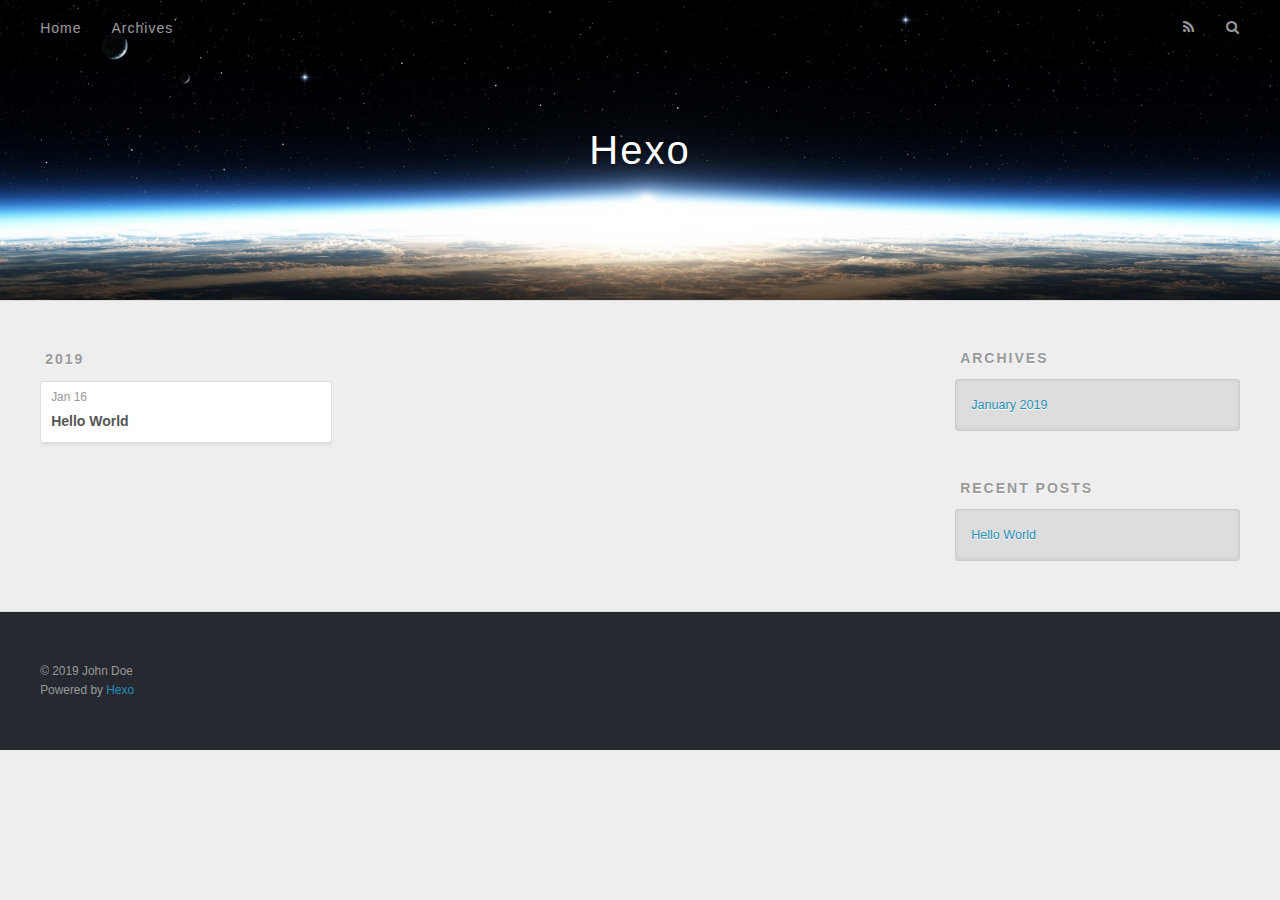
==== archives/index.html @ e0ed1eef "Site updated: 2019-01-16 16:43:27" ====
<!DOCTYPE html>
<html>
<head><meta name="generator" content="Hexo 3.8.0">
  <meta charset="utf-8">
  

  
  <title>Archives | Hexo</title>
  <meta name="viewport" content="width=device-width, initial-scale=1, maximum-scale=1">
  <meta property="og:type" content="website">
<meta property="og:title" content="Hexo">
<meta property="og:url" content="http://yoursite.com/archives/index.html">
<meta property="og:site_name" content="Hexo">
<meta property="og:locale" content="default">
<meta name="twitter:card" content="summary">
<meta name="twitter:title" content="Hexo">
  
    <link rel="alternate" href="/atom.xml" title="Hexo" type="application/atom+xml">
  
  
    <link rel="icon" href="/favicon.png">
  
  
    <link href="//fonts.googleapis.com/css?family=Source+Code+Pro" rel="stylesheet" type="text/css">
  
  <link rel="stylesheet" href="/css/style.css">
</head>
</html>
<body>
  <div id="container">
    <div id="wrap">
      <header id="header">
  <div id="banner"></div>
  <div id="header-outer" class="outer">
    <div id="header-title" class="inner">
      <h1 id="logo-wrap">
        <a href="/" id="logo">Hexo</a>
      </h1>
      
    </div>
    <div id="header-inner" class="inner">
      <nav id="main-nav">
        <a id="main-nav-toggle" class="nav-icon"></a>
        
          <a class="main-nav-link" href="/">Home</a>
        
          <a class="main-nav-link" href="/archives">Archives</a>
        
      </nav>
      <nav id="sub-nav">
        
          <a id="nav-rss-link" class="nav-icon" href="/atom.xml" title="RSS Feed"></a>
        
        <a id="nav-search-btn" class="nav-icon" title="Search"></a>
      </nav>
      <div id="search-form-wrap">
        <form action="//google.com/search" method="get" accept-charset="UTF-8" class="search-form"><input type="search" name="q" class="search-form-input" placeholder="Search"><button type="submit" class="search-form-submit">&#xF002;</button><input type="hidden" name="sitesearch" value="http://yoursite.com"></form>
      </div>
    </div>
  </div>
</header>
      <div class="outer">
        <section id="main">
  
  
    
    
      
      
      <section class="archives-wrap">
        <div class="archive-year-wrap">
          <a href="/archives/2019" class="archive-year">2019</a>
        </div>
        <div class="archives">
    
    <article class="archive-article archive-type-post">
  <div class="archive-article-inner">
    <header class="archive-article-header">
      <a href="/2019/01/16/hello-world/" class="archive-article-date">
  <time datetime="2019-01-16T08:21:57.864Z" itemprop="datePublished">Jan 16</time>
</a>
      
  
    <h1 itemprop="name">
      <a class="archive-article-title" href="/2019/01/16/hello-world/">Hello World</a>
    </h1>
  

    </header>
  </div>
</article>
  
  
    </div></section>
  


</section>
        
          <aside id="sidebar">
  
    

  
    

  
    
  
    
  <div class="widget-wrap">
    <h3 class="widget-title">Archives</h3>
    <div class="widget">
      <ul class="archive-list"><li class="archive-list-item"><a class="archive-list-link" href="/archives/2019/01/">January 2019</a></li></ul>
    </div>
  </div>


  
    
  <div class="widget-wrap">
    <h3 class="widget-title">Recent Posts</h3>
    <div class="widget">
      <ul>
        
          <li>
            <a href="/2019/01/16/hello-world/">Hello World</a>
          </li>
        
      </ul>
    </div>
  </div>

  
</aside>
        
      </div>
      <footer id="footer">
  
  <div class="outer">
    <div id="footer-info" class="inner">
      &copy; 2019 John Doe<br>
      Powered by <a href="http://hexo.io/" target="_blank">Hexo</a>
    </div>
  </div>
</footer>
    </div>
    <nav id="mobile-nav">
  
    <a href="/" class="mobile-nav-link">Home</a>
  
    <a href="/archives" class="mobile-nav-link">Archives</a>
  
</nav>
    

<script src="//ajax.googleapis.com/ajax/libs/jquery/2.0.3/jquery.min.js"></script>


  <link rel="stylesheet" href="/fancybox/jquery.fancybox.css">
  <script src="/fancybox/jquery.fancybox.pack.js"></script>


<script src="/js/script.js"></script>



  </div>
</body>
</html>
---- css/style.css ----
body {
  width: 100%;
}
body:before,
body:after {
  content: "";
  display: table;
}
body:after {
  clear: both;
}
html,
body,
div,
span,
applet,
object,
iframe,
h1,
h2,
h3,
h4,
h5,
h6,
p,
blockquote,
pre,
a,
abbr,
acronym,
address,
big,
cite,
code,
del,
dfn,
em,
img,
ins,
kbd,
q,
s,
samp,
small,
strike,
strong,
sub,
sup,
tt,
var,
dl,
dt,
dd,
ol,
ul,
li,
fieldset,
form,
label,
legend,
table,
caption,
tbody,
tfoot,
thead,
tr,
th,
td {
  margin: 0;
  padding: 0;
  border: 0;
  outline: 0;
  font-weight: inherit;
  font-style: inherit;
  font-family: inherit;
  font-size: 100%;
  vertical-align: baseline;
}
body {
  line-height: 1;
  color: #000;
  background: #fff;
}
ol,
ul {
  list-style: none;
}
table {
  border-collapse: separate;
  border-spacing: 0;
  vertical-align: middle;
}
caption,
th,
td {
  text-align: left;
  font-weight: normal;
  vertical-align: middle;
}
a img {
  border: none;
}
input,
button {
  margin: 0;
  padding: 0;
}
input::-moz-focus-inner,
button::-moz-focus-inner {
  border: 0;
  padding: 0;
}
@font-face {
  font-family: FontAwesome;
  font-style: normal;
  font-weight: normal;
  src: url("fonts/fontawesome-webfont.eot?v=#4.0.3");
  src: url("fonts/fontawesome-webfont.eot?#iefix&v=#4.0.3") format("embedded-opentype"), url("fonts/fontawesome-webfont.woff?v=#4.0.3") format("woff"), url("fonts/fontawesome-webfont.ttf?v=#4.0.3") format("truetype"), url("fonts/fontawesome-webfont.svg#fontawesomeregular?v=#4.0.3") format("svg");
}
html,
body,
#container {
  height: 100%;
}
body {
  background: #eee;
  font: 14px -apple-system, BlinkMacSystemFont, "Segoe UI", "Roboto", "Oxygen", "Ubuntu", "Cantarell", "Fira Sans", "Droid Sans", "Helvetica Neue", sans-serif;
  -webkit-text-size-adjust: 100%;
}
.outer {
  max-width: 1220px;
  margin: 0 auto;
  padding: 0 20px;
}
.outer:before,
.outer:after {
  content: "";
  display: table;
}
.outer:after {
  clear: both;
}
.inner {
  display: inline;
  float: left;
  width: 98.33333333333333%;
  margin: 0 0.833333333333333%;
}
.left,
.alignleft {
  float: left;
}
.right,
.alignright {
  float: right;
}
.clear {
  clear: both;
}
#container {
  position: relative;
}
.mobile-nav-on {
  overflow: hidden;
}
#wrap {
  height: 100%;
  width: 100%;
  position: absolute;
  top: 0;
  left: 0;
  -webkit-transition: 0.2s ease-out;
  -moz-transition: 0.2s ease-out;
  -ms-transition: 0.2s ease-out;
  transition: 0.2s ease-out;
  z-index: 1;
  background: #eee;
}
.mobile-nav-on #wrap {
  left: 280px;
}
@media screen and (min-width: 768px) {
  #main {
    display: inline;
    float: left;
    width: 73.33333333333333%;
    margin: 0 0.833333333333333%;
  }
}
.article-date,
.article-category-link,
.archive-year,
.widget-title {
  text-decoration: none;
  text-transform: uppercase;
  letter-spacing: 2px;
  color: #999;
  margin-bottom: 1em;
  margin-left: 5px;
  line-height: 1em;
  text-shadow: 0 1px #fff;
  font-weight: bold;
}
.article-inner,
.archive-article-inner {
  background: #fff;
  -webkit-box-shadow: 1px 2px 3px #ddd;
  box-shadow: 1px 2px 3px #ddd;
  border: 1px solid #ddd;
  border-radius: 3px;
}
.article-entry h1,
.widget h1 {
  font-size: 2em;
}
.article-entry h2,
.widget h2 {
  font-size: 1.5em;
}
.article-entry h3,
.widget h3 {
  font-size: 1.3em;
}
.article-entry h4,
.widget h4 {
  font-size: 1.2em;
}
.article-entry h5,
.widget h5 {
  font-size: 1em;
}
.article-entry h6,
.widget h6 {
  font-size: 1em;
  color: #999;
}
.article-entry hr,
.widget hr {
  border: 1px dashed #ddd;
}
.article-entry strong,
.widget strong {
  font-weight: bold;
}
.article-entry em,
.widget em,
.article-entry cite,
.widget cite {
  font-style: italic;
}
.article-entry sup,
.widget sup,
.article-entry sub,
.widget sub {
  font-size: 0.75em;
  line-height: 0;
  position: relative;
  vertical-align: baseline;
}
.article-entry sup,
.widget sup {
  top: -0.5em;
}
.article-entry sub,
.widget sub {
  bottom: -0.2em;
}
.article-entry small,
.widget small {
  font-size: 0.85em;
}
.article-entry acronym,
.widget acronym,
.article-entry abbr,
.widget abbr {
  border-bottom: 1px dotted;
}
.article-entry ul,
.widget ul,
.article-entry ol,
.widget ol,
.article-entry dl,
.widget dl {
  margin: 0 20px;
  line-height: 1.6em;
}
.article-entry ul ul,
.widget ul ul,
.article-entry ol ul,
.widget ol ul,
.article-entry ul ol,
.widget ul ol,
.article-entry ol ol,
.widget ol ol {
  margin-top: 0;
  margin-bottom: 0;
}
.article-entry ul,
.widget ul {
  list-style: disc;
}
.article-entry ol,
.widget ol {
  list-style: decimal;
}
.article-entry dt,
.widget dt {
  font-weight: bold;
}
#header {
  height: 300px;
  position: relative;
  border-bottom: 1px solid #ddd;
}
#header:before,
#header:after {
  content: "";
  position: absolute;
  left: 0;
  right: 0;
  height: 40px;
}
#header:before {
  top: 0;
  background: -webkit-linear-gradient(rgba(0,0,0,0.2), transparent);
  background: -moz-linear-gradient(rgba(0,0,0,0.2), transparent);
  background: -ms-linear-gradient(rgba(0,0,0,0.2), transparent);
  background: linear-gradient(rgba(0,0,0,0.2), transparent);
}
#header:after {
  bottom: 0;
  background: -webkit-linear-gradient(transparent, rgba(0,0,0,0.2));
  background: -moz-linear-gradient(transparent, rgba(0,0,0,0.2));
  background: -ms-linear-gradient(transparent, rgba(0,0,0,0.2));
  background: linear-gradient(transparent, rgba(0,0,0,0.2));
}
#header-outer {
  height: 100%;
  position: relative;
}
#header-inner {
  position: relative;
  overflow: hidden;
}
#banner {
  position: absolute;
  top: 0;
  left: 0;
  width: 100%;
  height: 100%;
  background: url("images/banner.jpg") center #000;
  -webkit-background-size: cover;
  -moz-background-size: cover;
  background-size: cover;
  z-index: -1;
}
#header-title {
  text-align: center;
  height: 40px;
  position: absolute;
  top: 50%;
  left: 0;
  margin-top: -20px;
}
#logo,
#subtitle {
  text-decoration: none;
  color: #fff;
  font-weight: 300;
  text-shadow: 0 1px 4px rgba(0,0,0,0.3);
}
#logo {
  font-size: 40px;
  line-height: 40px;
  letter-spacing: 2px;
}
#subtitle {
  font-size: 16px;
  line-height: 16px;
  letter-spacing: 1px;
}
#subtitle-wrap {
  margin-top: 16px;
}
#main-nav {
  float: left;
  margin-left: -15px;
}
.nav-icon,
.main-nav-link {
  float: left;
  color: #fff;
  opacity: 0.6;
  text-decoration: none;
  text-shadow: 0 1px rgba(0,0,0,0.2);
  -webkit-transition: opacity 0.2s;
  -moz-transition: opacity 0.2s;
  -ms-transition: opacity 0.2s;
  transition: opacity 0.2s;
  display: block;
  padding: 20px 15px;
}
.nav-icon:hover,
.main-nav-link:hover {
  opacity: 1;
}
.nav-icon {
  font-family: FontAwesome;
  text-align: center;
  font-size: 14px;
  width: 14px;
  height: 14px;
  padding: 20px 15px;
  position: relative;
  cursor: pointer;
}
.main-nav-link {
  font-weight: 300;
  letter-spacing: 1px;
}
@media screen and (max-width: 479px) {
  .main-nav-link {
    display: none;
  }
}
#main-nav-toggle {
  display: none;
}
#main-nav-toggle:before {
  content: "\f0c9";
}
@media screen and (max-width: 479px) {
  #main-nav-toggle {
    display: block;
  }
}
#sub-nav {
  float: right;
  margin-right: -15px;
}
#nav-rss-link:before {
  content: "\f09e";
}
#nav-search-btn:before {
  content: "\f002";
}
#search-form-wrap {
  position: absolute;
  top: 15px;
  width: 150px;
  height: 30px;
  right: -150px;
  opacity: 0;
  -webkit-transition: 0.2s ease-out;
  -moz-transition: 0.2s ease-out;
  -ms-transition: 0.2s ease-out;
  transition: 0.2s ease-out;
}
#search-form-wrap.on {
  opacity: 1;
  right: 0;
}
@media screen and (max-width: 479px) {
  #search-form-wrap {
    width: 100%;
    right: -100%;
  }
}
.search-form {
  position: absolute;
  top: 0;
  left: 0;
  right: 0;
  background: #fff;
  padding: 5px 15px;
  border-radius: 15px;
  -webkit-box-shadow: 0 0 10px rgba(0,0,0,0.3);
  box-shadow: 0 0 10px rgba(0,0,0,0.3);
}
.search-form-input {
  border: none;
  background: none;
  color: #555;
  width: 100%;
  font: 13px -apple-system, BlinkMacSystemFont, "Segoe UI", "Roboto", "Oxygen", "Ubuntu", "Cantarell", "Fira Sans", "Droid Sans", "Helvetica Neue", sans-serif;
  outline: none;
}
.search-form-input::-webkit-search-results-decoration,
.search-form-input::-webkit-search-cancel-button {
  -webkit-appearance: none;
}
.search-form-submit {
  position: absolute;
  top: 50%;
  right: 10px;
  margin-top: -7px;
  font: 13px FontAwesome;
  border: none;
  background: none;
  color: #bbb;
  cursor: pointer;
}
.search-form-submit:hover,
.search-form-submit:focus {
  color: #777;
}
.article {
  margin: 50px 0;
}
.article-inner {
  overflow: hidden;
}
.article-meta:before,
.article-meta:after {
  content: "";
  display: table;
}
.article-meta:after {
  clear: both;
}
.article-date {
  float: left;
}
.article-category {
  float: left;
  line-height: 1em;
  color: #ccc;
  text-shadow: 0 1px #fff;
  margin-left: 8px;
}
.article-category:before {
  content: "\2022";
}
.article-category-link {
  margin: 0 12px 1em;
}
.article-header {
  padding: 20px 20px 0;
}
.article-title {
  text-decoration: none;
  font-size: 2em;
  font-weight: bold;
  color: #555;
  line-height: 1.1em;
  -webkit-transition: color 0.2s;
  -moz-transition: color 0.2s;
  -ms-transition: color 0.2s;
  transition: color 0.2s;
}
a.article-title:hover {
  color: #258fb8;
}
.article-entry {
  color: #555;
  padding: 0 20px;
}
.article-entry:before,
.article-entry:after {
  content: "";
  display: table;
}
.article-entry:after {
  clear: both;
}
.article-entry p,
.article-entry table {
  line-height: 1.6em;
  margin: 1.6em 0;
}
.article-entry h1,
.article-entry h2,
.article-entry h3,
.article-entry h4,
.article-entry h5,
.article-entry h6 {
  font-weight: bold;
}
.article-entry h1,
.article-entry h2,
.article-entry h3,
.article-entry h4,
.article-entry h5,
.article-entry h6 {
  line-height: 1.1em;
  margin: 1.1em 0;
}
.article-entry a {
  color: #258fb8;
  text-decoration: none;
}
.article-entry a:hover {
  text-decoration: underline;
}
.article-entry ul,
.article-entry ol,
.article-entry dl {
  margin-top: 1.6em;
  margin-bottom: 1.6em;
}
.article-entry img,
.article-entry video {
  max-width: 100%;
  height: auto;
  display: block;
  margin: auto;
}
.article-entry iframe {
  border: none;
}
.article-entry table {
  width: 100%;
  border-collapse: collapse;
  border-spacing: 0;
}
.article-entry th {
  font-weight: bold;
  border-bottom: 3px solid #ddd;
  padding-bottom: 0.5em;
}
.article-entry td {
  border-bottom: 1px solid #ddd;
  padding: 10px 0;
}
.article-entry blockquote {
  font-family: Georgia, "Times New Roman", serif;
  font-size: 1.4em;
  margin: 1.6em 20px;
  text-align: center;
}
.article-entry blockquote footer {
  font-size: 14px;
  margin: 1.6em 0;
  font-family: -apple-system, BlinkMacSystemFont, "Segoe UI", "Roboto", "Oxygen", "Ubuntu", "Cantarell", "Fira Sans", "Droid Sans", "Helvetica Neue", sans-serif;
}
.article-entry blockquote footer cite:before {
  content: "—";
  padding: 0 0.5em;
}
.article-entry .pullquote {
  text-align: left;
  width: 45%;
  margin: 0;
}
.article-entry .pullquote.left {
  margin-left: 0.5em;
  margin-right: 1em;
}
.article-entry .pullquote.right {
  margin-right: 0.5em;
  margin-left: 1em;
}
.article-entry .caption {
  color: #999;
  display: block;
  font-size: 0.9em;
  margin-top: 0.5em;
  position: relative;
  text-align: center;
}
.article-entry .video-container {
  position: relative;
  padding-top: 56.25%;
  height: 0;
  overflow: hidden;
}
.article-entry .video-container iframe,
.article-entry .video-container object,
.article-entry .video-container embed {
  position: absolute;
  top: 0;
  left: 0;
  width: 100%;
  height: 100%;
  margin-top: 0;
}
.article-more-link a {
  display: inline-block;
  line-height: 1em;
  padding: 6px 15px;
  border-radius: 15px;
  background: #eee;
  color: #999;
  text-shadow: 0 1px #fff;
  text-decoration: none;
}
.article-more-link a:hover {
  background: #258fb8;
  color: #fff;
  text-decoration: none;
  text-shadow: 0 1px #1e7293;
}
.article-footer {
  font-size: 0.85em;
  line-height: 1.6em;
  border-top: 1px solid #ddd;
  padding-top: 1.6em;
  margin: 0 20px 20px;
}
.article-footer:before,
.article-footer:after {
  content: "";
  display: table;
}
.article-footer:after {
  clear: both;
}
.article-footer a {
  color: #999;
  text-decoration: none;
}
.article-footer a:hover {
  color: #555;
}
.article-tag-list-item {
  float: left;
  margin-right: 10px;
}
.article-tag-list-link:before {
  content: "#";
}
.article-comment-link {
  float: right;
}
.article-comment-link:before {
  content: "\f075";
  font-family: FontAwesome;
  padding-right: 8px;
}
.article-share-link {
  cursor: pointer;
  float: right;
  margin-left: 20px;
}
.article-share-link:before {
  content: "\f064";
  font-family: FontAwesome;
  padding-right: 6px;
}
#article-nav {
  position: relative;
}
#article-nav:before,
#article-nav:after {
  content: "";
  display: table;
}
#article-nav:after {
  clear: both;
}
@media screen and (min-width: 768px) {
  #article-nav {
    margin: 50px 0;
  }
  #article-nav:before {
    width: 8px;
    height: 8px;
    position: absolute;
    top: 50%;
    left: 50%;
    margin-top: -4px;
    margin-left: -4px;
    content: "";
    border-radius: 50%;
    background: #ddd;
    -webkit-box-shadow: 0 1px 2px #fff;
    box-shadow: 0 1px 2px #fff;
  }
}
.article-nav-link-wrap {
  text-decoration: none;
  text-shadow: 0 1px #fff;
  color: #999;
  -webkit-box-sizing: border-box;
  -moz-box-sizing: border-box;
  box-sizing: border-box;
  margin-top: 50px;
  text-align: center;
  display: block;
}
.article-nav-link-wrap:hover {
  color: #555;
}
@media screen and (min-width: 768px) {
  .article-nav-link-wrap {
    width: 50%;
    margin-top: 0;
  }
}
@media screen and (min-width: 768px) {
  #article-nav-newer {
    float: left;
    text-align: right;
    padding-right: 20px;
  }
}
@media screen and (min-width: 768px) {
  #article-nav-older {
    float: right;
    text-align: left;
    padding-left: 20px;
  }
}
.article-nav-caption {
  text-transform: uppercase;
  letter-spacing: 2px;
  color: #ddd;
  line-height: 1em;
  font-weight: bold;
}
#article-nav-newer .article-nav-caption {
  margin-right: -2px;
}
.article-nav-title {
  font-size: 0.85em;
  line-height: 1.6em;
  margin-top: 0.5em;
}
.article-share-box {
  position: absolute;
  display: none;
  background: #fff;
  -webkit-box-shadow: 1px 2px 10px rgba(0,0,0,0.2);
  box-shadow: 1px 2px 10px rgba(0,0,0,0.2);
  border-radius: 3px;
  margin-left: -145px;
  overflow: hidden;
  z-index: 1;
}
.article-share-box.on {
  display: block;
}
.article-share-input {
  width: 100%;
  background: none;
  -webkit-box-sizing: border-box;
  -moz-box-sizing: border-box;
  box-sizing: border-box;
  font: 14px -apple-system, BlinkMacSystemFont, "Segoe UI", "Roboto", "Oxygen", "Ubuntu", "Cantarell", "Fira Sans", "Droid Sans", "Helvetica Neue", sans-serif;
  padding: 0 15px;
  color: #555;
  outline: none;
  border: 1px solid #ddd;
  border-radius: 3px 3px 0 0;
  height: 36px;
  line-height: 36px;
}
.article-share-links {
  background: #eee;
}
.article-share-links:before,
.article-share-links:after {
  content: "";
  display: table;
}
.article-share-links:after {
  clear: both;
}
.article-share-twitter,
.article-share-facebook,
.article-share-pinterest,
.article-share-google {
  width: 50px;
  height: 36px;
  display: block;
  float: left;
  position: relative;
  color: #999;
  text-shadow: 0 1px #fff;
}
.article-share-twitter:before,
.article-share-facebook:before,
.article-share-pinterest:before,
.article-share-google:before {
  font-size: 20px;
  font-family: FontAwesome;
  width: 20px;
  height: 20px;
  position: absolute;
  top: 50%;
  left: 50%;
  margin-top: -10px;
  margin-left: -10px;
  text-align: center;
}
.article-share-twitter:hover,
.article-share-facebook:hover,
.article-share-pinterest:hover,
.article-share-google:hover {
  color: #fff;
}
.article-share-twitter:before {
  content: "\f099";
}
.article-share-twitter:hover {
  background: #00aced;
  text-shadow: 0 1px #008abe;
}
.article-share-facebook:before {
  content: "\f09a";
}
.article-share-facebook:hover {
  background: #3b5998;
  text-shadow: 0 1px #2f477a;
}
.article-share-pinterest:before {
  content: "\f0d2";
}
.article-share-pinterest:hover {
  background: #cb2027;
  text-shadow: 0 1px #a21a1f;
}
.article-share-google:before {
  content: "\f0d5";
}
.article-share-google:hover {
  background: #dd4b39;
  text-shadow: 0 1px #be3221;
}
.article-gallery {
  background: #000;
  position: relative;
}
.article-gallery-photos {
  position: relative;
  overflow: hidden;
}
.article-gallery-img {
  display: none;
  max-width: 100%;
}
.article-gallery-img:first-child {
  display: block;
}
.article-gallery-img.loaded {
  position: absolute;
  display: block;
}
.article-gallery-img img {
  display: block;
  max-width: 100%;
  margin: 0 auto;
}
#comments {
  background: #fff;
  -webkit-box-shadow: 1px 2px 3px #ddd;
  box-shadow: 1px 2px 3px #ddd;
  padding: 20px;
  border: 1px solid #ddd;
  border-radius: 3px;
  margin: 50px 0;
}
#comments a {
  color: #258fb8;
}
.archives-wrap {
  margin: 50px 0;
}
.archives:before,
.archives:after {
  content: "";
  display: table;
}
.archives:after {
  clear: both;
}
.archive-year-wrap {
  margin-bottom: 1em;
}
.archives {
  -webkit-column-gap: 10px;
  -moz-column-gap: 10px;
  column-gap: 10px;
}
@media screen and (min-width: 480px) and (max-width: 767px) {
  .archives {
    -webkit-column-count: 2;
    -moz-column-count: 2;
    column-count: 2;
  }
}
@media screen and (min-width: 768px) {
  .archives {
    -webkit-column-count: 3;
    -moz-column-count: 3;
    column-count: 3;
  }
}
.archive-article {
  -webkit-column-break-inside: avoid;
  page-break-inside: avoid;
  overflow: hidden;
  break-inside: avoid-column;
}
.archive-article-inner {
  padding: 10px;
  margin-bottom: 15px;
}
.archive-article-title {
  text-decoration: none;
  font-weight: bold;
  color: #555;
  -webkit-transition: color 0.2s;
  -moz-transition: color 0.2s;
  -ms-transition: color 0.2s;
  transition: color 0.2s;
  line-height: 1.6em;
}
.archive-article-title:hover {
  color: #258fb8;
}
.archive-article-footer {
  margin-top: 1em;
}
.archive-article-date {
  color: #999;
  text-decoration: none;
  font-size: 0.85em;
  line-height: 1em;
  margin-bottom: 0.5em;
  display: block;
}
#page-nav {
  margin: 50px auto;
  background: #fff;
  -webkit-box-shadow: 1px 2px 3px #ddd;
  box-shadow: 1px 2px 3px #ddd;
  border: 1px solid #ddd;
  border-radius: 3px;
  text-align: center;
  color: #999;
  overflow: hidden;
}
#page-nav:before,
#page-nav:after {
  content: "";
  display: table;
}
#page-nav:after {
  clear: both;
}
#page-nav a,
#page-nav span {
  padding: 10px 20px;
  line-height: 1;
  height: 2ex;
}
#page-nav a {
  color: #999;
  text-decoration: none;
}
#page-nav a:hover {
  background: #999;
  color: #fff;
}
#page-nav .prev {
  float: left;
}
#page-nav .next {
  float: right;
}
#page-nav .page-number {
  display: inline-block;
}
@media screen and (max-width: 479px) {
  #page-nav .page-number {
    display: none;
  }
}
#page-nav .current {
  color: #555;
  font-weight: bold;
}
#page-nav .space {
  color: #ddd;
}
#footer {
  background: #262a30;
  padding: 50px 0;
  border-top: 1px solid #ddd;
  color: #999;
}
#footer a {
  color: #258fb8;
  text-decoration: none;
}
#footer a:hover {
  text-decoration: underline;
}
#footer-info {
  line-height: 1.6em;
  font-size: 0.85em;
}
.article-entry pre,
.article-entry .highlight {
  background: #2d2d2d;
  margin: 0 -20px;
  padding: 15px 20px;
  border-style: solid;
  border-color: #ddd;
  border-width: 1px 0;
  overflow: auto;
  color: #ccc;
  line-height: 22.400000000000002px;
}
.article-entry .highlight .gutter pre,
.article-entry .gist .gist-file .gist-data .line-numbers {
  color: #666;
  font-size: 0.85em;
}
.article-entry pre,
.article-entry code {
  font-family: "Source Code Pro", Consolas, Monaco, Menlo, Consolas, monospace;
}
.article-entry code {
  background: #eee;
  text-shadow: 0 1px #fff;
  padding: 0 0.3em;
}
.article-entry pre code {
  background: none;
  text-shadow: none;
  padding: 0;
}
.article-entry .highlight pre {
  border: none;
  margin: 0;
  padding: 0;
}
.article-entry .highlight table {
  margin: 0;
  width: auto;
}
.article-entry .highlight td {
  border: none;
  padding: 0;
}
.article-entry .highlight figcaption {
  font-size: 0.85em;
  color: #999;
  line-height: 1em;
  margin-bottom: 1em;
}
.article-entry .highlight figcaption:before,
.article-entry .highlight figcaption:after {
  content: "";
  display: table;
}
.article-entry .highlight figcaption:after {
  clear: both;
}
.article-entry .highlight figcaption a {
  float: right;
}
.article-entry .highlight .gutter pre {
  text-align: right;
  padding-right: 20px;
}
.article-entry .highlight .line {
  height: 22.400000000000002px;
}
.article-entry .highlight .line.marked {
  background: #515151;
}
.article-entry .gist {
  margin: 0 -20px;
  border-style: solid;
  border-color: #ddd;
  border-width: 1px 0;
  background: #2d2d2d;
  padding: 15px 20px 15px 0;
}
.article-entry .gist .gist-file {
  border: none;
  font-family: "Source Code Pro", Consolas, Monaco, Menlo, Consolas, monospace;
  margin: 0;
}
.article-entry .gist .gist-file .gist-data {
  background: none;
  border: none;
}
.article-entry .gist .gist-file .gist-data .line-numbers {
  background: none;
  border: none;
  padding: 0 20px 0 0;
}
.article-entry .gist .gist-file .gist-data .line-data {
  padding: 0 !important;
}
.article-entry .gist .gist-file .highlight {
  margin: 0;
  padding: 0;
  border: none;
}
.article-entry .gist .gist-file .gist-meta {
  background: #2d2d2d;
  color: #999;
  font: 0.85em -apple-system, BlinkMacSystemFont, "Segoe UI", "Roboto", "Oxygen", "Ubuntu", "Cantarell", "Fira Sans", "Droid Sans", "Helvetica Neue", sans-serif;
  text-shadow: 0 0;
  padding: 0;
  margin-top: 1em;
  margin-left: 20px;
}
.article-entry .gist .gist-file .gist-meta a {
  color: #258fb8;
  font-weight: normal;
}
.article-entry .gist .gist-file .gist-meta a:hover {
  text-decoration: underline;
}
pre .comment,
pre .title {
  color: #999;
}
pre .variable,
pre .attribute,
pre .tag,
pre .regexp,
pre .ruby .constant,
pre .xml .tag .title,
pre .xml .pi,
pre .xml .doctype,
pre .html .doctype,
pre .css .id,
pre .css .class,
pre .css .pseudo {
  color: #f2777a;
}
pre .number,
pre .preprocessor,
pre .built_in,
pre .literal,
pre .params,
pre .constant {
  color: #f99157;
}
pre .class,
pre .ruby .class .title,
pre .css .rules .attribute {
  color: #9c9;
}
pre .string,
pre .value,
pre .inheritance,
pre .header,
pre .ruby .symbol,
pre .xml .cdata {
  color: #9c9;
}
pre .css .hexcolor {
  color: #6cc;
}
pre .function,
pre .python .decorator,
pre .python .title,
pre .ruby .function .title,
pre .ruby .title .keyword,
pre .perl .sub,
pre .javascript .title,
pre .coffeescript .title {
  color: #69c;
}
pre .keyword,
pre .javascript .function {
  color: #c9c;
}
@media screen and (max-width: 479px) {
  #mobile-nav {
    position: absolute;
    top: 0;
    left: 0;
    width: 280px;
    height: 100%;
    background: #191919;
    border-right: 1px solid #fff;
  }
}
@media screen and (max-width: 479px) {
  .mobile-nav-link {
    display: block;
    color: #999;
    text-decoration: none;
    padding: 15px 20px;
    font-weight: bold;
  }
  .mobile-nav-link:hover {
    color: #fff;
  }
}
@media screen and (min-width: 768px) {
  #sidebar {
    display: inline;
    float: left;
    width: 23.333333333333332%;
    margin: 0 0.833333333333333%;
  }
}
.widget-wrap {
  margin: 50px 0;
}
.widget {
  color: #777;
  text-shadow: 0 1px #fff;
  background: #ddd;
  -webkit-box-shadow: 0 -1px 4px #ccc inset;
  box-shadow: 0 -1px 4px #ccc inset;
  border: 1px solid #ccc;
  padding: 15px;
  border-radius: 3px;
}
.widget a {
  color: #258fb8;
  text-decoration: none;
}
.widget a:hover {
  text-decoration: underline;
}
.widget ul ul,
.widget ol ul,
.widget dl ul,
.widget ul ol,
.widget ol ol,
.widget dl ol,
.widget ul dl,
.widget ol dl,
.widget dl dl {
  margin-left: 15px;
  list-style: disc;
}
.widget {
  line-height: 1.6em;
  word-wrap: break-word;
  font-size: 0.9em;
}
.widget ul,
.widget ol {
  list-style: none;
  margin: 0;
}
.widget ul ul,
.widget ol ul,
.widget ul ol,
.widget ol ol {
  margin: 0 20px;
}
.widget ul ul,
.widget ol ul {
  list-style: disc;
}
.widget ul ol,
.widget ol ol {
  list-style: decimal;
}
.category-list-count,
.tag-list-count,
.archive-list-count {
  padding-left: 5px;
  color: #999;
  font-size: 0.85em;
}
.category-list-count:before,
.tag-list-count:before,
.archive-list-count:before {
  content: "(";
}
.category-list-count:after,
.tag-list-count:after,
.archive-list-count:after {
  content: ")";
}
.tagcloud a {
  margin-right: 5px;
  display: inline-block;
}
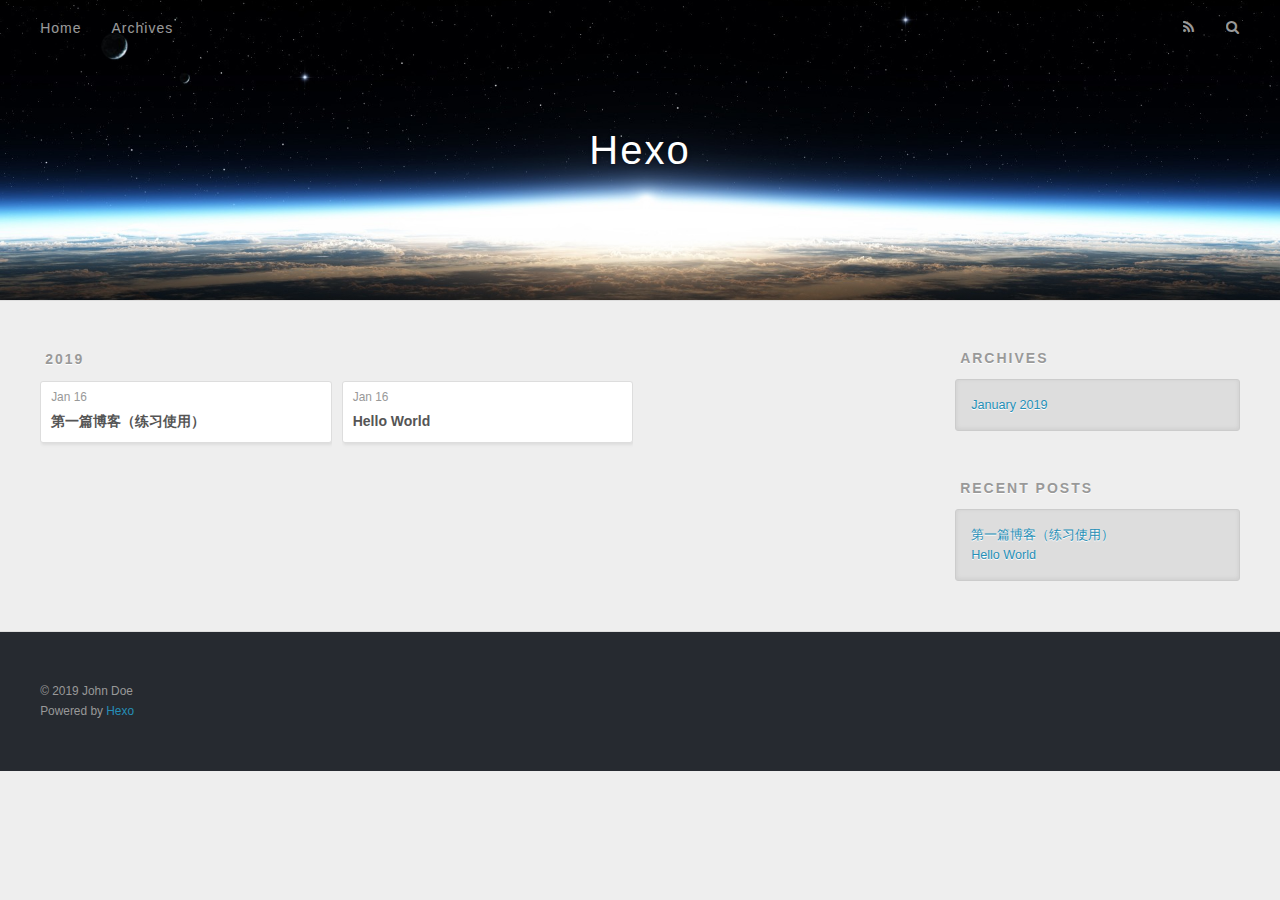
==== commit 3a12e8d6: "Site updated: 2019-01-16 17:00:03" ====
--- a/archives/index.html
+++ b/archives/index.html
@@ -76,6 +76,25 @@
     <article class="archive-article archive-type-post">
   <div class="archive-article-inner">
     <header class="archive-article-header">
+      <a href="/2019/01/16/本人第一篇文章/" class="archive-article-date">
+  <time datetime="2019-01-16T08:57:04.000Z" itemprop="datePublished">Jan 16</time>
+</a>
+      
+  
+    <h1 itemprop="name">
+      <a class="archive-article-title" href="/2019/01/16/本人第一篇文章/">第一篇博客（练习使用）</a>
+    </h1>
+  
+
+    </header>
+  </div>
+</article>
+  
+    
+    
+    <article class="archive-article archive-type-post">
+  <div class="archive-article-inner">
+    <header class="archive-article-header">
       <a href="/2019/01/16/hello-world/" class="archive-article-date">
   <time datetime="2019-01-16T08:21:57.864Z" itemprop="datePublished">Jan 16</time>
 </a>
@@ -124,6 +143,10 @@
       <ul>
         
           <li>
+            <a href="/2019/01/16/本人第一篇文章/">第一篇博客（练习使用）</a>
+          </li>
+        
+          <li>
             <a href="/2019/01/16/hello-world/">Hello World</a>
           </li>
         
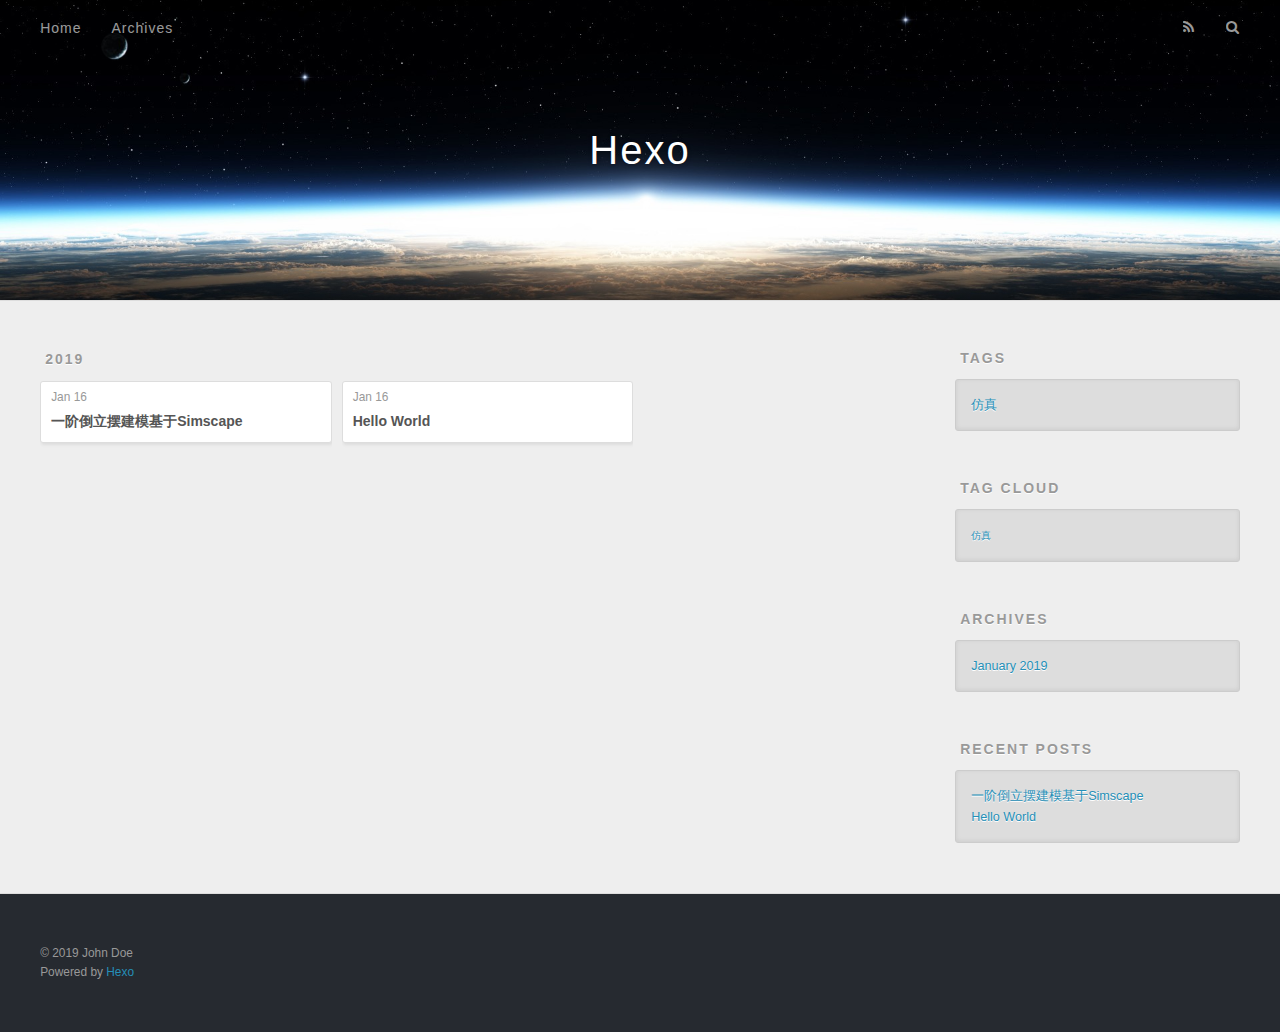
==== commit 102bb4f3: "Site updated: 2019-01-17 14:43:40" ====
--- a/archives/index.html
+++ b/archives/index.html
@@ -76,13 +76,13 @@
     <article class="archive-article archive-type-post">
   <div class="archive-article-inner">
     <header class="archive-article-header">
-      <a href="/2019/01/16/本人第一篇文章/" class="archive-article-date">
+      <a href="/2019/01/16/一阶倒立摆simscape建模/" class="archive-article-date">
   <time datetime="2019-01-16T08:57:04.000Z" itemprop="datePublished">Jan 16</time>
 </a>
       
   
     <h1 itemprop="name">
-      <a class="archive-article-title" href="/2019/01/16/本人第一篇文章/">第一篇博客（练习使用）</a>
+      <a class="archive-article-title" href="/2019/01/16/一阶倒立摆simscape建模/">一阶倒立摆建模基于Simscape</a>
     </h1>
   
 
@@ -122,9 +122,23 @@
 
   
     
-
-  
-    
+  <div class="widget-wrap">
+    <h3 class="widget-title">Tags</h3>
+    <div class="widget">
+      <ul class="tag-list"><li class="tag-list-item"><a class="tag-list-link" href="/tags/仿真/">仿真</a></li></ul>
+    </div>
+  </div>
+
+
+  
+    
+  <div class="widget-wrap">
+    <h3 class="widget-title">Tag Cloud</h3>
+    <div class="widget tagcloud">
+      <a href="/tags/仿真/" style="font-size: 10px;">仿真</a>
+    </div>
+  </div>
+
   
     
   <div class="widget-wrap">
@@ -143,7 +157,7 @@
       <ul>
         
           <li>
-            <a href="/2019/01/16/本人第一篇文章/">第一篇博客（练习使用）</a>
+            <a href="/2019/01/16/一阶倒立摆simscape建模/">一阶倒立摆建模基于Simscape</a>
           </li>
         
           <li>
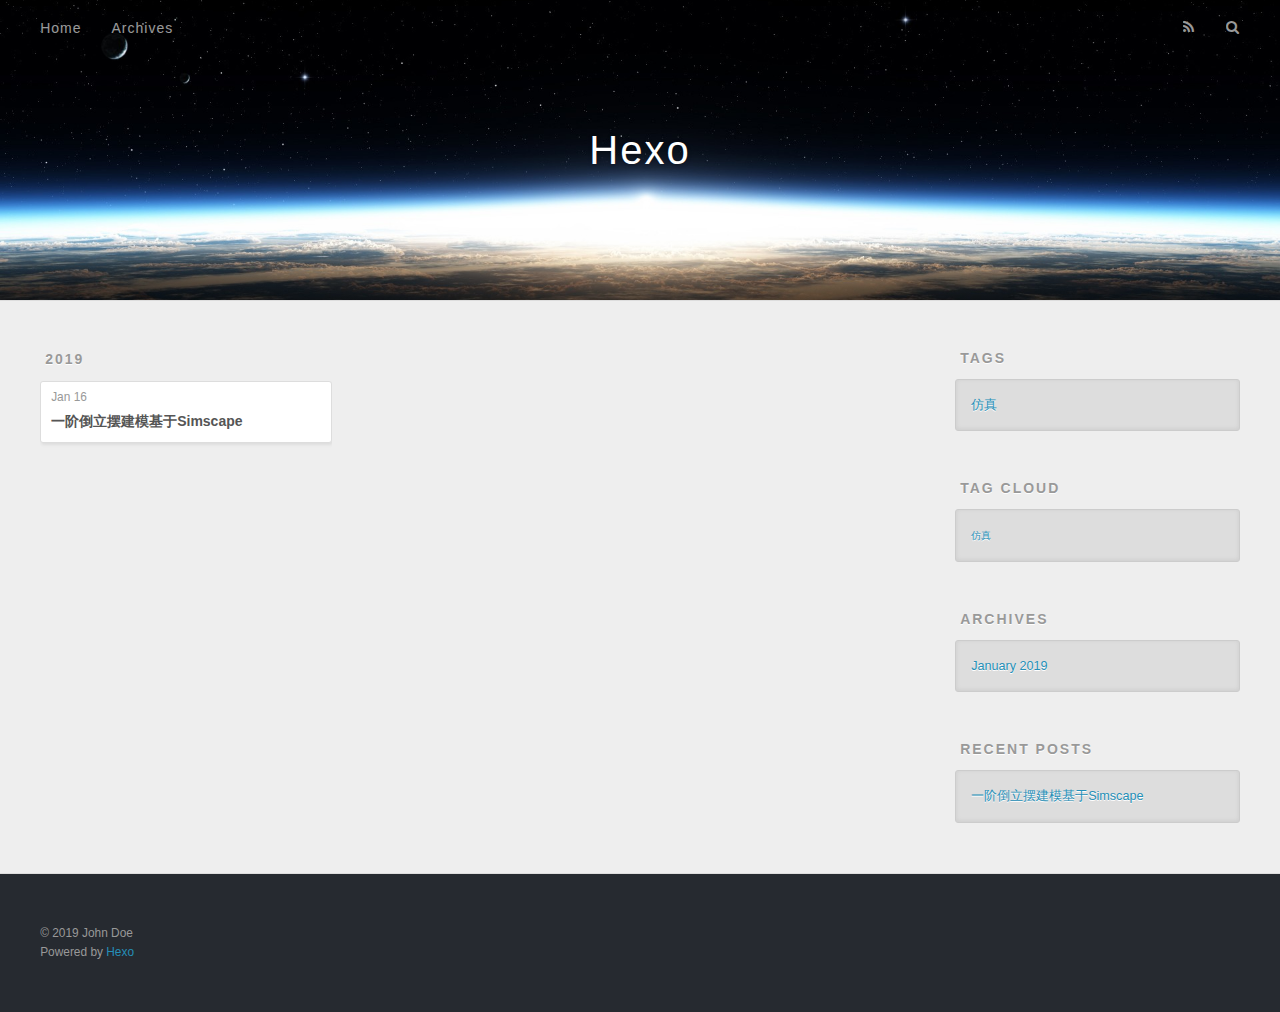
==== commit 48b1fe1d: "Site updated: 2019-01-17 14:47:20" ====
--- a/archives/index.html
+++ b/archives/index.html
@@ -90,25 +90,6 @@
   </div>
 </article>
   
-    
-    
-    <article class="archive-article archive-type-post">
-  <div class="archive-article-inner">
-    <header class="archive-article-header">
-      <a href="/2019/01/16/hello-world/" class="archive-article-date">
-  <time datetime="2019-01-16T08:21:57.864Z" itemprop="datePublished">Jan 16</time>
-</a>
-      
-  
-    <h1 itemprop="name">
-      <a class="archive-article-title" href="/2019/01/16/hello-world/">Hello World</a>
-    </h1>
-  
-
-    </header>
-  </div>
-</article>
-  
   
     </div></section>
   
@@ -160,10 +141,6 @@
             <a href="/2019/01/16/一阶倒立摆simscape建模/">一阶倒立摆建模基于Simscape</a>
           </li>
         
-          <li>
-            <a href="/2019/01/16/hello-world/">Hello World</a>
-          </li>
-        
       </ul>
     </div>
   </div>
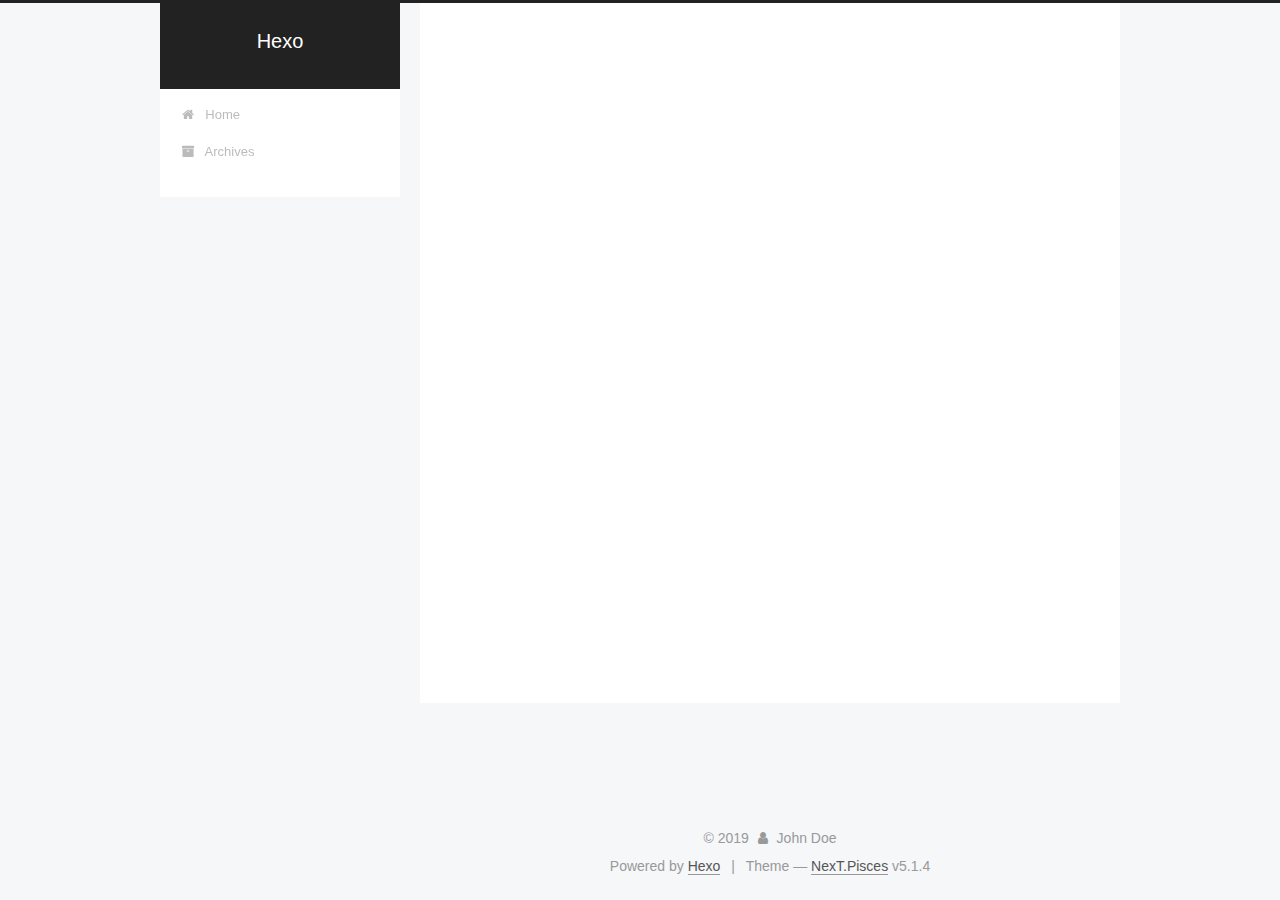
==== commit 5b9678ba: "Site updated: 2019-01-19 17:52:36" ====
--- a/archives/index.html
+++ b/archives/index.html
@@ -1,184 +1,565 @@
 <!DOCTYPE html>
-<html>
+
+
+
+  
+
+
+<html class="theme-next pisces use-motion" lang="">
 <head><meta name="generator" content="Hexo 3.8.0">
-  <meta charset="utf-8">
-  
-
-  
-  <title>Archives | Hexo</title>
-  <meta name="viewport" content="width=device-width, initial-scale=1, maximum-scale=1">
-  <meta property="og:type" content="website">
+  <meta charset="UTF-8">
+<meta http-equiv="X-UA-Compatible" content="IE=edge">
+<meta name="viewport" content="width=device-width, initial-scale=1, maximum-scale=1">
+<meta name="theme-color" content="#222">
+
+
+
+
+
+
+
+
+
+<meta http-equiv="Cache-Control" content="no-transform">
+<meta http-equiv="Cache-Control" content="no-siteapp">
+
+
+
+
+
+
+
+
+
+
+
+
+
+
+
+
+  
+  
+  <link href="/lib/fancybox/source/jquery.fancybox.css?v=2.1.5" rel="stylesheet" type="text/css">
+
+
+
+
+
+
+
+<link href="/lib/font-awesome/css/font-awesome.min.css?v=4.6.2" rel="stylesheet" type="text/css">
+
+<link href="/css/main.css?v=5.1.4" rel="stylesheet" type="text/css">
+
+
+  <link rel="apple-touch-icon" sizes="180x180" href="/images/apple-touch-icon-next.png?v=5.1.4">
+
+
+  <link rel="icon" type="image/png" sizes="32x32" href="/images/favicon-32x32-next.png?v=5.1.4">
+
+
+  <link rel="icon" type="image/png" sizes="16x16" href="/images/favicon-16x16-next.png?v=5.1.4">
+
+
+  <link rel="mask-icon" href="/images/logo.svg?v=5.1.4" color="#222">
+
+
+
+
+
+  <meta name="keywords" content="Hexo, NexT">
+
+
+
+
+
+
+
+
+
+
+<meta property="og:type" content="website">
 <meta property="og:title" content="Hexo">
 <meta property="og:url" content="http://yoursite.com/archives/index.html">
 <meta property="og:site_name" content="Hexo">
 <meta property="og:locale" content="default">
 <meta name="twitter:card" content="summary">
 <meta name="twitter:title" content="Hexo">
-  
-    <link rel="alternate" href="/atom.xml" title="Hexo" type="application/atom+xml">
-  
-  
-    <link rel="icon" href="/favicon.png">
-  
-  
-    <link href="//fonts.googleapis.com/css?family=Source+Code+Pro" rel="stylesheet" type="text/css">
-  
-  <link rel="stylesheet" href="/css/style.css">
+
+
+
+<script type="text/javascript" id="hexo.configurations">
+  var NexT = window.NexT || {};
+  var CONFIG = {
+    root: '/',
+    scheme: 'Pisces',
+    version: '5.1.4',
+    sidebar: {"position":"left","display":"post","offset":12,"b2t":false,"scrollpercent":false,"onmobile":false},
+    fancybox: true,
+    tabs: true,
+    motion: {"enable":true,"async":false,"transition":{"post_block":"fadeIn","post_header":"slideDownIn","post_body":"slideDownIn","coll_header":"slideLeftIn","sidebar":"slideUpIn"}},
+    duoshuo: {
+      userId: '0',
+      author: 'Author'
+    },
+    algolia: {
+      applicationID: '',
+      apiKey: '',
+      indexName: '',
+      hits: {"per_page":10},
+      labels: {"input_placeholder":"Search for Posts","hits_empty":"We didn't find any results for the search: ${query}","hits_stats":"${hits} results found in ${time} ms"}
+    }
+  };
+</script>
+
+
+
+  <link rel="canonical" href="http://yoursite.com/archives/">
+
+
+
+
+
+  <title>Archive | Hexo</title>
+  
+
+
+
+
+
+
+
+
 </head>
-</html>
-<body>
-  <div id="container">
-    <div id="wrap">
-      <header id="header">
-  <div id="banner"></div>
-  <div id="header-outer" class="outer">
-    <div id="header-title" class="inner">
-      <h1 id="logo-wrap">
-        <a href="/" id="logo">Hexo</a>
-      </h1>
-      
+
+<body itemscope="" itemtype="http://schema.org/WebPage" lang="default">
+
+  
+  
+    
+  
+
+  <div class="container sidebar-position-left page-archive">
+    <div class="headband"></div>
+
+    <header id="header" class="header" itemscope="" itemtype="http://schema.org/WPHeader">
+      <div class="header-inner"><div class="site-brand-wrapper">
+  <div class="site-meta ">
+    
+
+    <div class="custom-logo-site-title">
+      <a href="/" class="brand" rel="start">
+        <span class="logo-line-before"><i></i></span>
+        <span class="site-title">Hexo</span>
+        <span class="logo-line-after"><i></i></span>
+      </a>
     </div>
-    <div id="header-inner" class="inner">
-      <nav id="main-nav">
-        <a id="main-nav-toggle" class="nav-icon"></a>
-        
-          <a class="main-nav-link" href="/">Home</a>
-        
-          <a class="main-nav-link" href="/archives">Archives</a>
-        
-      </nav>
-      <nav id="sub-nav">
-        
-          <a id="nav-rss-link" class="nav-icon" href="/atom.xml" title="RSS Feed"></a>
-        
-        <a id="nav-search-btn" class="nav-icon" title="Search"></a>
-      </nav>
-      <div id="search-form-wrap">
-        <form action="//google.com/search" method="get" accept-charset="UTF-8" class="search-form"><input type="search" name="q" class="search-form-input" placeholder="Search"><button type="submit" class="search-form-submit">&#xF002;</button><input type="hidden" name="sitesearch" value="http://yoursite.com"></form>
+      
+        <p class="site-subtitle"></p>
+      
+  </div>
+
+  <div class="site-nav-toggle">
+    <button>
+      <span class="btn-bar"></span>
+      <span class="btn-bar"></span>
+      <span class="btn-bar"></span>
+    </button>
+  </div>
+</div>
+
+<nav class="site-nav">
+  
+
+  
+    <ul id="menu" class="menu">
+      
+        
+        <li class="menu-item menu-item-home">
+          <a href="/" rel="section">
+            
+              <i class="menu-item-icon fa fa-fw fa-home"></i> <br>
+            
+            Home
+          </a>
+        </li>
+      
+        
+        <li class="menu-item menu-item-archives">
+          <a href="/archives/" rel="section">
+            
+              <i class="menu-item-icon fa fa-fw fa-archive"></i> <br>
+            
+            Archives
+          </a>
+        </li>
+      
+
+      
+    </ul>
+  
+
+  
+</nav>
+
+
+
+ </div>
+    </header>
+
+    <main id="main" class="main">
+      <div class="main-inner">
+        <div class="content-wrap">
+          <div id="content" class="content">
+            
+
+  
+  
+  
+  <div class="post-block archive">
+    <div id="posts" class="posts-collapse">
+      <span class="archive-move-on"></span>
+
+      <span class="archive-page-counter">
+        
+        
+        
+          
+        
+        Um..! 1 post. Keep on posting.
+      </span>
+
+      
+
+        
+        
+        
+
+        
+          
+          <div class="collection-title">
+            <h1 class="archive-year" id="archive-year-2019">2019</h1>
+          </div>
+        
+        
+
+        
+
+  <article class="post post-type-normal" itemscope="" itemtype="http://schema.org/Article">
+    <header class="post-header">
+
+      <h2 class="post-title">
+        
+            <a class="post-title-link" href="/2019/01/16/一阶倒立摆simscape建模/" itemprop="url">
+              
+                <span itemprop="name">一阶倒立摆建模基于Simscape</span>
+              
+            </a>
+        
+      </h2>
+
+      <div class="post-meta">
+        <time class="post-time" itemprop="dateCreated" datetime="2019-01-16T16:57:04+08:00" content="2019-01-16">
+          01-16
+        </time>
       </div>
+
+    </header>
+  </article>
+
+
+
+      
+
     </div>
   </div>
-</header>
-      <div class="outer">
-        <section id="main">
-  
-  
-    
-    
-      
-      
-      <section class="archives-wrap">
-        <div class="archive-year-wrap">
-          <a href="/archives/2019" class="archive-year">2019</a>
+  
+  
+  
+
+  
+
+
+
+          </div>
+          
+
+
+          
+
         </div>
-        <div class="archives">
-    
-    <article class="archive-article archive-type-post">
-  <div class="archive-article-inner">
-    <header class="archive-article-header">
-      <a href="/2019/01/16/一阶倒立摆simscape建模/" class="archive-article-date">
-  <time datetime="2019-01-16T08:57:04.000Z" itemprop="datePublished">Jan 16</time>
-</a>
-      
-  
-    <h1 itemprop="name">
-      <a class="archive-article-title" href="/2019/01/16/一阶倒立摆simscape建模/">一阶倒立摆建模基于Simscape</a>
-    </h1>
-  
-
-    </header>
-  </div>
-</article>
-  
-  
-    </div></section>
-  
-
-
-</section>
-        
-          <aside id="sidebar">
-  
-    
-
-  
-    
-  <div class="widget-wrap">
-    <h3 class="widget-title">Tags</h3>
-    <div class="widget">
-      <ul class="tag-list"><li class="tag-list-item"><a class="tag-list-link" href="/tags/仿真/">仿真</a></li></ul>
+        
+          
+  
+  <div class="sidebar-toggle">
+    <div class="sidebar-toggle-line-wrap">
+      <span class="sidebar-toggle-line sidebar-toggle-line-first"></span>
+      <span class="sidebar-toggle-line sidebar-toggle-line-middle"></span>
+      <span class="sidebar-toggle-line sidebar-toggle-line-last"></span>
     </div>
   </div>
 
-
-  
+  <aside id="sidebar" class="sidebar">
     
-  <div class="widget-wrap">
-    <h3 class="widget-title">Tag Cloud</h3>
-    <div class="widget tagcloud">
-      <a href="/tags/仿真/" style="font-size: 10px;">仿真</a>
+    <div class="sidebar-inner">
+
+      
+
+      
+
+      <section class="site-overview-wrap sidebar-panel sidebar-panel-active">
+        <div class="site-overview">
+          <div class="site-author motion-element" itemprop="author" itemscope="" itemtype="http://schema.org/Person">
+            
+              <p class="site-author-name" itemprop="name">John Doe</p>
+              <p class="site-description motion-element" itemprop="description"></p>
+          </div>
+
+          <nav class="site-state motion-element">
+
+            
+              <div class="site-state-item site-state-posts">
+              
+                <a href="/archives/">
+              
+                  <span class="site-state-item-count">1</span>
+                  <span class="site-state-item-name">posts</span>
+                </a>
+              </div>
+            
+
+            
+
+            
+              
+              
+              <div class="site-state-item site-state-tags">
+                
+                  <span class="site-state-item-count">1</span>
+                  <span class="site-state-item-name">tags</span>
+                
+              </div>
+            
+
+          </nav>
+
+          
+
+          
+
+          
+          
+
+          
+          
+
+          
+
+        </div>
+      </section>
+
+      
+
+      
+
     </div>
+  </aside>
+
+
+        
+      </div>
+    </main>
+
+    <footer id="footer" class="footer">
+      <div class="footer-inner">
+        <div class="copyright">&copy; <span itemprop="copyrightYear">2019</span>
+  <span class="with-love">
+    <i class="fa fa-user"></i>
+  </span>
+  <span class="author" itemprop="copyrightHolder">John Doe</span>
+
+  
+</div>
+
+
+  <div class="powered-by">Powered by <a class="theme-link" target="_blank" href="https://hexo.io">Hexo</a></div>
+
+
+
+  <span class="post-meta-divider">|</span>
+
+
+
+  <div class="theme-info">Theme &mdash; <a class="theme-link" target="_blank" href="https://github.com/iissnan/hexo-theme-next">NexT.Pisces</a> v5.1.4</div>
+
+
+
+
+        
+
+
+
+
+
+
+
+        
+      </div>
+    </footer>
+
+    
+      <div class="back-to-top">
+        <i class="fa fa-arrow-up"></i>
+        
+      </div>
+    
+
+    
+
   </div>
 
   
-    
-  <div class="widget-wrap">
-    <h3 class="widget-title">Archives</h3>
-    <div class="widget">
-      <ul class="archive-list"><li class="archive-list-item"><a class="archive-list-link" href="/archives/2019/01/">January 2019</a></li></ul>
-    </div>
-  </div>
-
-
-  
-    
-  <div class="widget-wrap">
-    <h3 class="widget-title">Recent Posts</h3>
-    <div class="widget">
-      <ul>
-        
-          <li>
-            <a href="/2019/01/16/一阶倒立摆simscape建模/">一阶倒立摆建模基于Simscape</a>
-          </li>
-        
-      </ul>
-    </div>
-  </div>
-
-  
-</aside>
-        
-      </div>
-      <footer id="footer">
-  
-  <div class="outer">
-    <div id="footer-info" class="inner">
-      &copy; 2019 John Doe<br>
-      Powered by <a href="http://hexo.io/" target="_blank">Hexo</a>
-    </div>
-  </div>
-</footer>
-    </div>
-    <nav id="mobile-nav">
-  
-    <a href="/" class="mobile-nav-link">Home</a>
-  
-    <a href="/archives" class="mobile-nav-link">Archives</a>
-  
-</nav>
-    
-
-<script src="//ajax.googleapis.com/ajax/libs/jquery/2.0.3/jquery.min.js"></script>
-
-
-  <link rel="stylesheet" href="/fancybox/jquery.fancybox.css">
-  <script src="/fancybox/jquery.fancybox.pack.js"></script>
-
-
-<script src="/js/script.js"></script>
-
-
-
-  </div>
+
+<script type="text/javascript">
+  if (Object.prototype.toString.call(window.Promise) !== '[object Function]') {
+    window.Promise = null;
+  }
+</script>
+
+
+
+
+
+
+
+
+
+  
+
+
+
+
+
+
+
+
+
+
+
+
+  
+  
+    <script type="text/javascript" src="/lib/jquery/index.js?v=2.1.3"></script>
+  
+
+  
+  
+    <script type="text/javascript" src="/lib/fastclick/lib/fastclick.min.js?v=1.0.6"></script>
+  
+
+  
+  
+    <script type="text/javascript" src="/lib/jquery_lazyload/jquery.lazyload.js?v=1.9.7"></script>
+  
+
+  
+  
+    <script type="text/javascript" src="/lib/velocity/velocity.min.js?v=1.2.1"></script>
+  
+
+  
+  
+    <script type="text/javascript" src="/lib/velocity/velocity.ui.min.js?v=1.2.1"></script>
+  
+
+  
+  
+    <script type="text/javascript" src="/lib/fancybox/source/jquery.fancybox.pack.js?v=2.1.5"></script>
+  
+
+
+  
+
+
+  <script type="text/javascript" src="/js/src/utils.js?v=5.1.4"></script>
+
+  <script type="text/javascript" src="/js/src/motion.js?v=5.1.4"></script>
+
+
+
+  
+  
+
+
+  <script type="text/javascript" src="/js/src/affix.js?v=5.1.4"></script>
+
+  <script type="text/javascript" src="/js/src/schemes/pisces.js?v=5.1.4"></script>
+
+
+
+  
+
+  
+
+
+  <script type="text/javascript" src="/js/src/bootstrap.js?v=5.1.4"></script>
+
+
+
+  
+
+
+  
+
+
+
+
+	
+
+
+
+
+
+  
+
+
+
+
+
+  
+
+
+
+
+
+
+
+
+
+
+
+
+  
+
+
+
+
+
+  
+
+  
+
+  
+
+  
+  
+
+  
+
+  
+
+  
+
 </body>
-</html>+</html>
--- a/css/main.css
+++ b/css/main.css
@@ -0,0 +1,2993 @@
+/* normalize.css v3.0.2 | MIT License | git.io/normalize */
+html {
+  font-family: sans-serif; /* 1 */
+  -ms-text-size-adjust: 100%; /* 2 */
+  -webkit-text-size-adjust: 100%; /* 2 */
+}
+body {
+  margin: 0;
+}
+article,
+aside,
+details,
+figcaption,
+figure,
+footer,
+header,
+hgroup,
+main,
+menu,
+nav,
+section,
+summary {
+  display: block;
+}
+audio,
+canvas,
+progress,
+video {
+  display: inline-block; /* 1 */
+  vertical-align: baseline; /* 2 */
+}
+audio:not([controls]) {
+  display: none;
+  height: 0;
+}
+[hidden],
+template {
+  display: none;
+}
+a {
+  background-color: transparent;
+}
+a:active,
+a:hover {
+  outline: 0;
+}
+abbr[title] {
+  border-bottom: 1px dotted;
+}
+b,
+strong {
+  font-weight: bold;
+}
+dfn {
+  font-style: italic;
+}
+h1 {
+  font-size: 2em;
+  margin: 0.67em 0;
+}
+mark {
+  background: #ff0;
+  color: #000;
+}
+small {
+  font-size: 80%;
+}
+sub,
+sup {
+  font-size: 75%;
+  line-height: 0;
+  position: relative;
+  vertical-align: baseline;
+}
+sup {
+  top: -0.5em;
+}
+sub {
+  bottom: -0.25em;
+}
+img {
+  border: 0;
+}
+svg:not(:root) {
+  overflow: hidden;
+}
+figure {
+  margin: 1em 40px;
+}
+hr {
+  -moz-box-sizing: content-box;
+  box-sizing: content-box;
+  height: 0;
+}
+pre {
+  overflow: auto;
+}
+code,
+kbd,
+pre,
+samp {
+  font-family: monospace, monospace;
+  font-size: 1em;
+}
+button,
+input,
+optgroup,
+select,
+textarea {
+  color: inherit; /* 1 */
+  font: inherit; /* 2 */
+  margin: 0; /* 3 */
+}
+button {
+  overflow: visible;
+}
+button,
+select {
+  text-transform: none;
+}
+button,
+html input[type="button"],
+input[type="reset"],
+input[type="submit"] {
+  -webkit-appearance: button; /* 2 */
+  cursor: pointer; /* 3 */
+}
+button[disabled],
+html input[disabled] {
+  cursor: default;
+}
+button::-moz-focus-inner,
+input::-moz-focus-inner {
+  border: 0;
+  padding: 0;
+}
+input {
+  line-height: normal;
+}
+input[type="checkbox"],
+input[type="radio"] {
+  box-sizing: border-box; /* 1 */
+  padding: 0; /* 2 */
+}
+input[type="number"]::-webkit-inner-spin-button,
+input[type="number"]::-webkit-outer-spin-button {
+  height: auto;
+}
+input[type="search"] {
+  -webkit-appearance: textfield; /* 1 */
+  -moz-box-sizing: content-box;
+  -webkit-box-sizing: content-box; /* 2 */
+  box-sizing: content-box;
+}
+input[type="search"]::-webkit-search-cancel-button,
+input[type="search"]::-webkit-search-decoration {
+  -webkit-appearance: none;
+}
+fieldset {
+  border: 1px solid #c0c0c0;
+  margin: 0 2px;
+  padding: 0.35em 0.625em 0.75em;
+}
+legend {
+  border: 0; /* 1 */
+  padding: 0; /* 2 */
+}
+textarea {
+  overflow: auto;
+}
+optgroup {
+  font-weight: bold;
+}
+table {
+  border-collapse: collapse;
+  border-spacing: 0;
+}
+td,
+th {
+  padding: 0;
+}
+::selection {
+  background: #262a30;
+  color: #fff;
+}
+body {
+  position: relative;
+  font-family: 'Lato', "PingFang SC", "Microsoft YaHei", sans-serif;
+  font-size: 14px;
+  line-height: 2;
+  color: #555;
+  background: #f5f7f9;
+}
+@media (max-width: 767px) {
+  body {
+    padding-right: 0 !important;
+  }
+}
+@media (min-width: 768px) and (max-width: 991px) {
+  body {
+    padding-right: 0 !important;
+  }
+}
+@media (min-width: 1600px) {
+  body {
+    font-size: 16px;
+  }
+}
+h1,
+h2,
+h3,
+h4,
+h5,
+h6 {
+  margin: 0;
+  padding: 0;
+  font-weight: bold;
+  line-height: 1.5;
+  font-family: 'Lato', "PingFang SC", "Microsoft YaHei", sans-serif;
+}
+h2,
+h3,
+h4,
+h5,
+h6 {
+  margin: 20px 0 15px;
+}
+h1 {
+  font-size: 22px;
+}
+@media (max-width: 767px) {
+  h1 {
+    font-size: 18px;
+  }
+}
+h2 {
+  font-size: 20px;
+}
+@media (max-width: 767px) {
+  h2 {
+    font-size: 16px;
+  }
+}
+h3 {
+  font-size: 18px;
+}
+@media (max-width: 767px) {
+  h3 {
+    font-size: 14px;
+  }
+}
+h4 {
+  font-size: 16px;
+}
+@media (max-width: 767px) {
+  h4 {
+    font-size: 12px;
+  }
+}
+h5 {
+  font-size: 14px;
+}
+@media (max-width: 767px) {
+  h5 {
+    font-size: 10px;
+  }
+}
+h6 {
+  font-size: 12px;
+}
+@media (max-width: 767px) {
+  h6 {
+    font-size: 8px;
+  }
+}
+p {
+  margin: 0 0 20px 0;
+}
+a {
+  color: #555;
+  text-decoration: none;
+  outline: none;
+  border-bottom: 1px solid #999;
+  word-wrap: break-word;
+}
+a:hover {
+  color: #222;
+  border-bottom-color: #222;
+}
+blockquote {
+  margin: 0;
+  padding: 0;
+}
+img {
+  display: block;
+  margin: auto;
+  max-width: 100%;
+  height: auto;
+}
+hr {
+  margin: 40px 0;
+  height: 3px;
+  border: none;
+  background-color: #ddd;
+  background-image: repeating-linear-gradient(-45deg, #fff, #fff 4px, transparent 4px, transparent 8px);
+}
+blockquote {
+  padding: 0 15px;
+  color: #666;
+  border-left: 4px solid #ddd;
+}
+blockquote cite::before {
+  content: "-";
+  padding: 0 5px;
+}
+dt {
+  font-weight: 700;
+}
+dd {
+  margin: 0;
+  padding: 0;
+}
+kbd {
+  border: 1px solid #ccc;
+  border-radius: 0.2em;
+  box-shadow: 0.1em 0.1em 0.2em rgba(0,0,0,0.1);
+  background-color: #f9f9f9;
+  font-family: inherit;
+  background-image: -webkit-linear-gradient(top, #eee, #fff, #eee);
+  padding: 0.1em 0.3em;
+  white-space: nowrap;
+}
+.text-left {
+  text-align: left;
+}
+.text-center {
+  text-align: center;
+}
+.text-right {
+  text-align: right;
+}
+.text-justify {
+  text-align: justify;
+}
+.text-nowrap {
+  white-space: nowrap;
+}
+.text-lowercase {
+  text-transform: lowercase;
+}
+.text-uppercase {
+  text-transform: uppercase;
+}
+.text-capitalize {
+  text-transform: capitalize;
+}
+.center-block {
+  display: block;
+  margin-left: auto;
+  margin-right: auto;
+}
+.clearfix:before,
+.clearfix:after {
+  content: " ";
+  display: table;
+}
+.clearfix:after {
+  clear: both;
+}
+.pullquote {
+  width: 45%;
+}
+.pullquote.left {
+  float: left;
+  margin-left: 5px;
+  margin-right: 10px;
+}
+.pullquote.right {
+  float: right;
+  margin-left: 10px;
+  margin-right: 5px;
+}
+.affix.affix.affix {
+  position: fixed;
+}
+.translation {
+  margin-top: -20px;
+  font-size: 14px;
+  color: #999;
+}
+.scrollbar-measure {
+  width: 100px;
+  height: 100px;
+  overflow: scroll;
+  position: absolute;
+  top: -9999px;
+}
+.use-motion .motion-element {
+  opacity: 0;
+}
+table {
+  margin: 20px 0;
+  width: 100%;
+  border-collapse: collapse;
+  border-spacing: 0;
+  border: 1px solid #ddd;
+  font-size: 14px;
+  table-layout: fixed;
+  word-wrap: break-all;
+}
+table>tbody>tr:nth-of-type(odd) {
+  background-color: #f9f9f9;
+}
+table>tbody>tr:hover {
+  background-color: #f5f5f5;
+}
+caption,
+th,
+td {
+  padding: 8px;
+  text-align: left;
+  vertical-align: middle;
+  font-weight: normal;
+}
+th,
+td {
+  border-bottom: 3px solid #ddd;
+  border-right: 1px solid #eee;
+}
+th {
+  padding-bottom: 10px;
+  font-weight: 700;
+}
+td {
+  border-bottom-width: 1px;
+}
+html,
+body {
+  height: 100%;
+}
+.container {
+  position: relative;
+  min-height: 100%;
+}
+.header-inner {
+  margin: 0 auto;
+  padding: 100px 0 70px;
+  width: 700px;
+}
+@media (min-width: 1600px) {
+  .container .header-inner {
+    width: 900px;
+  }
+}
+.main {
+  padding-bottom: 150px;
+}
+.main-inner {
+  margin: 0 auto;
+  width: 700px;
+}
+@media (min-width: 1600px) {
+  .container .main-inner {
+    width: 900px;
+  }
+}
+.footer {
+  position: absolute;
+  left: 0;
+  bottom: 0;
+  width: 100%;
+  min-height: 50px;
+}
+.footer-inner {
+  box-sizing: border-box;
+  margin: 20px auto;
+  width: 700px;
+}
+@media (min-width: 1600px) {
+  .container .footer-inner {
+    width: 900px;
+  }
+}
+pre,
+.highlight {
+  overflow: auto;
+  margin: 20px 0;
+  padding: 0;
+  font-size: 13px;
+  color: #4d4d4c;
+  background: #f7f7f7;
+  line-height: 1.6;
+}
+pre,
+code {
+  font-family: consolas, Menlo, "PingFang SC", "Microsoft YaHei", monospace;
+}
+code {
+  padding: 2px 4px;
+  word-wrap: break-word;
+  color: #555;
+  background: #eee;
+  border-radius: 3px;
+  font-size: 13px;
+}
+pre {
+  padding: 10px;
+}
+pre code {
+  padding: 0;
+  color: #4d4d4c;
+  background: none;
+  text-shadow: none;
+}
+.highlight {
+  border-radius: 1px;
+}
+.highlight pre {
+  border: none;
+  margin: 0;
+  padding: 10px 0;
+}
+.highlight table {
+  margin: 0;
+  width: auto;
+  border: none;
+}
+.highlight td {
+  border: none;
+  padding: 0;
+}
+.highlight figcaption {
+  font-size: 1em;
+  color: #4d4d4c;
+  line-height: 1em;
+  margin-bottom: 1em;
+}
+.highlight figcaption:before,
+.highlight figcaption:after {
+  content: " ";
+  display: table;
+}
+.highlight figcaption:after {
+  clear: both;
+}
+.highlight figcaption a {
+  float: right;
+  color: #4d4d4c;
+}
+.highlight figcaption a:hover {
+  border-bottom-color: #4d4d4c;
+}
+.highlight .gutter pre {
+  padding-left: 10px;
+  padding-right: 10px;
+  color: #869194;
+  text-align: right;
+  background-color: #eff2f3;
+}
+.highlight .code pre {
+  width: 100%;
+  padding-left: 10px;
+  padding-right: 10px;
+  background-color: #f7f7f7;
+}
+.highlight .line {
+  height: 20px;
+}
+.gutter {
+  -webkit-user-select: none;
+  -moz-user-select: none;
+  -ms-user-select: none;
+  user-select: none;
+}
+.gist table {
+  width: auto;
+}
+.gist table td {
+  border: none;
+}
+pre .deletion {
+  background: #fdd;
+}
+pre .addition {
+  background: #dfd;
+}
+pre .meta {
+  color: #8959a8;
+}
+pre .comment {
+  color: #8e908c;
+}
+pre .variable,
+pre .attribute,
+pre .tag,
+pre .regexp,
+pre .ruby .constant,
+pre .xml .tag .title,
+pre .xml .pi,
+pre .xml .doctype,
+pre .html .doctype,
+pre .css .id,
+pre .css .class,
+pre .css .pseudo {
+  color: #c82829;
+}
+pre .number,
+pre .preprocessor,
+pre .built_in,
+pre .literal,
+pre .params,
+pre .constant,
+pre .command {
+  color: #f5871f;
+}
+pre .ruby .class .title,
+pre .css .rules .attribute,
+pre .string,
+pre .value,
+pre .inheritance,
+pre .header,
+pre .ruby .symbol,
+pre .xml .cdata,
+pre .special,
+pre .number,
+pre .formula {
+  color: #718c00;
+}
+pre .title,
+pre .css .hexcolor {
+  color: #3e999f;
+}
+pre .function,
+pre .python .decorator,
+pre .python .title,
+pre .ruby .function .title,
+pre .ruby .title .keyword,
+pre .perl .sub,
+pre .javascript .title,
+pre .coffeescript .title {
+  color: #4271ae;
+}
+pre .keyword,
+pre .javascript .function {
+  color: #8959a8;
+}
+.full-image.full-image.full-image.full-image {
+  border: none;
+  max-width: 100%;
+  width: auto;
+  margin: 20px auto 25px;
+}
+@media (min-width: 992px) {
+  .full-image.full-image.full-image.full-image {
+    max-width: none;
+    width: 118%;
+    margin: 0 -9%;
+  }
+}
+.blockquote-center,
+.page-home .post-type-quote blockquote,
+.page-post-detail .post-type-quote blockquote {
+  position: relative;
+  margin: 40px 0;
+  padding: 0;
+  border-left: none;
+  text-align: center;
+}
+.blockquote-center::before,
+.page-home .post-type-quote blockquote::before,
+.page-post-detail .post-type-quote blockquote::before,
+.blockquote-center::after,
+.page-home .post-type-quote blockquote::after,
+.page-post-detail .post-type-quote blockquote::after {
+  position: absolute;
+  content: ' ';
+  display: block;
+  width: 100%;
+  height: 24px;
+  opacity: 0.2;
+  background-repeat: no-repeat;
+  background-position: 0 -6px;
+  background-size: 22px 22px;
+}
+.blockquote-center::before,
+.page-home .post-type-quote blockquote::before,
+.page-post-detail .post-type-quote blockquote::before {
+  top: -20px;
+  background-image: url("../images/quote-l.svg");
+  border-top: 1px solid #ccc;
+}
+.blockquote-center::after,
+.page-home .post-type-quote blockquote::after,
+.page-post-detail .post-type-quote blockquote::after {
+  bottom: -20px;
+  background-image: url("../images/quote-r.svg");
+  border-bottom: 1px solid #ccc;
+  background-position: 100% 8px;
+}
+.blockquote-center p,
+.page-home .post-type-quote blockquote p,
+.page-post-detail .post-type-quote blockquote p,
+.blockquote-center div,
+.page-home .post-type-quote blockquote div,
+.page-post-detail .post-type-quote blockquote div {
+  text-align: center;
+}
+.post .post-body .group-picture img {
+  box-sizing: border-box;
+  padding: 0 3px;
+  border: none;
+}
+.post .group-picture-row {
+  overflow: hidden;
+  margin-top: 6px;
+}
+.post .group-picture-row:first-child {
+  margin-top: 0;
+}
+.post .group-picture-column {
+  float: left;
+}
+.page-post-detail .post-body .group-picture-column {
+  float: none;
+  margin-top: 10px;
+  width: auto !important;
+}
+.page-post-detail .post-body .group-picture-column img {
+  margin: 0 auto;
+}
+.page-archive .group-picture-container {
+  overflow: hidden;
+}
+.page-archive .group-picture-row {
+  float: left;
+}
+.page-archive .group-picture-row:first-child {
+  margin-top: 6px;
+}
+.page-archive .group-picture-column {
+  max-width: 150px;
+  max-height: 150px;
+}
+.post-body .note {
+  position: relative;
+  padding: 15px;
+  margin-bottom: 20px;
+  border: 1px solid #eee;
+  border-left-width: 5px;
+  border-radius: 3px;
+}
+.post-body .note h2,
+.post-body .note h3,
+.post-body .note h4,
+.post-body .note h5,
+.post-body .note h6 {
+  margin-top: 0;
+  margin-bottom: 0;
+  border-bottom: initial;
+  padding-top: 0 !important;
+}
+.post-body .note p:first-child,
+.post-body .note ul:first-child,
+.post-body .note ol:first-child,
+.post-body .note table:first-child,
+.post-body .note pre:first-child,
+.post-body .note blockquote:first-child {
+  margin-top: 0;
+}
+.post-body .note p:last-child,
+.post-body .note ul:last-child,
+.post-body .note ol:last-child,
+.post-body .note table:last-child,
+.post-body .note pre:last-child,
+.post-body .note blockquote:last-child {
+  margin-bottom: 0;
+}
+.post-body .note.default {
+  border-left-color: #777;
+}
+.post-body .note.default h2,
+.post-body .note.default h3,
+.post-body .note.default h4,
+.post-body .note.default h5,
+.post-body .note.default h6 {
+  color: #777;
+}
+.post-body .note.primary {
+  border-left-color: #6f42c1;
+}
+.post-body .note.primary h2,
+.post-body .note.primary h3,
+.post-body .note.primary h4,
+.post-body .note.primary h5,
+.post-body .note.primary h6 {
+  color: #6f42c1;
+}
+.post-body .note.info {
+  border-left-color: #428bca;
+}
+.post-body .note.info h2,
+.post-body .note.info h3,
+.post-body .note.info h4,
+.post-body .note.info h5,
+.post-body .note.info h6 {
+  color: #428bca;
+}
+.post-body .note.success {
+  border-left-color: #5cb85c;
+}
+.post-body .note.success h2,
+.post-body .note.success h3,
+.post-body .note.success h4,
+.post-body .note.success h5,
+.post-body .note.success h6 {
+  color: #5cb85c;
+}
+.post-body .note.warning {
+  border-left-color: #f0ad4e;
+}
+.post-body .note.warning h2,
+.post-body .note.warning h3,
+.post-body .note.warning h4,
+.post-body .note.warning h5,
+.post-body .note.warning h6 {
+  color: #f0ad4e;
+}
+.post-body .note.danger {
+  border-left-color: #d9534f;
+}
+.post-body .note.danger h2,
+.post-body .note.danger h3,
+.post-body .note.danger h4,
+.post-body .note.danger h5,
+.post-body .note.danger h6 {
+  color: #d9534f;
+}
+.post-body .label {
+  display: inline;
+  padding: 0 2px;
+  white-space: nowrap;
+}
+.post-body .label.default {
+  background-color: #f0f0f0;
+}
+.post-body .label.primary {
+  background-color: #efe6f7;
+}
+.post-body .label.info {
+  background-color: #e5f2f8;
+}
+.post-body .label.success {
+  background-color: #e7f4e9;
+}
+.post-body .label.warning {
+  background-color: #fcf6e1;
+}
+.post-body .label.danger {
+  background-color: #fae8eb;
+}
+.post-body .tabs {
+  position: relative;
+  display: block;
+  margin-bottom: 20px;
+  padding-top: 10px;
+}
+.post-body .tabs ul.nav-tabs {
+  margin: 0;
+  padding: 0;
+  display: flex;
+  margin-bottom: -1px;
+}
+@media (max-width: 413px) {
+  .post-body .tabs ul.nav-tabs {
+    display: block;
+    margin-bottom: 5px;
+  }
+}
+.post-body .tabs ul.nav-tabs li.tab {
+  list-style-type: none !important;
+  margin: 0 0.25em 0 0;
+  border-top: 3px solid transparent;
+  border-left: 1px solid transparent;
+  border-right: 1px solid transparent;
+}
+@media (max-width: 413px) {
+  .post-body .tabs ul.nav-tabs li.tab {
+    margin: initial;
+    border-top: 1px solid transparent;
+    border-left: 3px solid transparent;
+    border-right: 1px solid transparent;
+    border-bottom: 1px solid transparent;
+  }
+}
+.post-body .tabs ul.nav-tabs li.tab a {
+  outline: 0;
+  border-bottom: initial;
+  display: block;
+  line-height: 1.8em;
+  padding: 0.25em 0.75em;
+  transition-duration: 0.2s;
+  transition-timing-function: ease-out;
+  transition-delay: 0s;
+}
+.post-body .tabs ul.nav-tabs li.tab a i {
+  width: 1.285714285714286em;
+}
+.post-body .tabs ul.nav-tabs li.tab.active {
+  border-top: 3px solid #fc6423;
+  border-left: 1px solid #ddd;
+  border-right: 1px solid #ddd;
+  background-color: #fff;
+}
+@media (max-width: 413px) {
+  .post-body .tabs ul.nav-tabs li.tab.active {
+    border-top: 1px solid #ddd;
+    border-left: 3px solid #fc6423;
+    border-right: 1px solid #ddd;
+    border-bottom: 1px solid #ddd;
+  }
+}
+.post-body .tabs ul.nav-tabs li.tab.active a {
+  cursor: default;
+  color: #555;
+}
+.post-body .tabs .tab-content {
+  background-color: #fff;
+}
+.post-body .tabs .tab-content .tab-pane {
+  border: 1px solid #ddd;
+  padding: 20px 20px 0 20px;
+}
+.post-body .tabs .tab-content .tab-pane:not(.active) {
+  display: none !important;
+}
+.post-body .tabs .tab-content .tab-pane.active {
+  display: block !important;
+}
+.btn {
+  display: inline-block;
+  padding: 0 20px;
+  font-size: 14px;
+  color: #555;
+  background: #fff;
+  border: 2px solid #555;
+  text-decoration: none;
+  border-radius: 2px;
+  transition-property: background-color;
+  transition-duration: 0.2s;
+  transition-timing-function: ease-in-out;
+  transition-delay: 0s;
+  line-height: 2;
+}
+.btn:hover {
+  border-color: #222;
+  color: #fff;
+  background: #222;
+}
+.btn +.btn {
+  margin: 0 0 8px 8px;
+}
+.btn .fa-fw {
+  width: 1.285714285714286em;
+  text-align: left;
+}
+.btn-bar {
+  display: block;
+  width: 22px;
+  height: 2px;
+  background: #555;
+  border-radius: 1px;
+}
+.btn-bar+.btn-bar {
+  margin-top: 4px;
+}
+.pagination {
+  margin: 120px 0 40px;
+  text-align: center;
+  border-top: 1px solid #eee;
+}
+.page-number-basic,
+.pagination .prev,
+.pagination .next,
+.pagination .page-number,
+.pagination .space {
+  display: inline-block;
+  position: relative;
+  top: -1px;
+  margin: 0 10px;
+  padding: 0 11px;
+}
+@media (max-width: 767px) {
+  .page-number-basic,
+  .pagination .prev,
+  .pagination .next,
+  .pagination .page-number,
+  .pagination .space {
+    margin: 0 5px;
+  }
+}
+.pagination .prev,
+.pagination .next,
+.pagination .page-number {
+  border-bottom: 0;
+  border-top: 1px solid #eee;
+  transition-property: border-color;
+  transition-duration: 0.2s;
+  transition-timing-function: ease-in-out;
+  transition-delay: 0s;
+}
+.pagination .prev:hover,
+.pagination .next:hover,
+.pagination .page-number:hover {
+  border-top-color: #222;
+}
+.pagination .space {
+  padding: 0;
+  margin: 0;
+}
+.pagination .prev {
+  margin-left: 0;
+}
+.pagination .next {
+  margin-right: 0;
+}
+.pagination .page-number.current {
+  color: #fff;
+  background: #ccc;
+  border-top-color: #ccc;
+}
+@media (max-width: 767px) {
+  .pagination {
+    border-top: none;
+  }
+  .pagination .prev,
+  .pagination .next,
+  .pagination .page-number {
+    margin-bottom: 10px;
+    border-top: 0;
+    border-bottom: 1px solid #eee;
+    padding: 0 10px;
+  }
+  .pagination .prev:hover,
+  .pagination .next:hover,
+  .pagination .page-number:hover {
+    border-bottom-color: #222;
+  }
+}
+.comments {
+  margin: 60px 20px 0;
+}
+.tag-cloud {
+  text-align: center;
+}
+.tag-cloud a {
+  display: inline-block;
+  margin: 10px;
+}
+.back-to-top {
+  box-sizing: border-box;
+  position: fixed;
+  bottom: -100px;
+  right: 30px;
+  z-index: 1050;
+  padding: 0 6px;
+  width: 24px;
+  background: #222;
+  font-size: 12px;
+  opacity: 0.6;
+  color: #fff;
+  cursor: pointer;
+  text-align: center;
+  -webkit-transform: translateZ(0);
+  transition-property: bottom;
+  transition-duration: 0.2s;
+  transition-timing-function: ease-in-out;
+  transition-delay: 0s;
+}
+@media (min-width: 768px) and (max-width: 991px) {
+  .back-to-top {
+    display: none !important;
+  }
+}
+@media (max-width: 767px) {
+  .back-to-top {
+    display: none !important;
+  }
+}
+.back-to-top.back-to-top-on {
+  bottom: 30px;
+}
+.header {
+  background: transparent;
+}
+.header-inner {
+  position: relative;
+}
+.headband {
+  height: 3px;
+  background: #222;
+}
+.site-meta {
+  margin: 0;
+  text-align: center;
+}
+@media (max-width: 767px) {
+  .site-meta {
+    text-align: center;
+  }
+}
+.brand {
+  position: relative;
+  display: inline-block;
+  padding: 0 40px;
+  color: #fff;
+  background: #222;
+  border-bottom: none;
+}
+.brand:hover {
+  color: #fff;
+}
+.logo {
+  display: inline-block;
+  margin-right: 5px;
+  line-height: 36px;
+  vertical-align: top;
+}
+.site-title {
+  display: inline-block;
+  vertical-align: top;
+  line-height: 36px;
+  font-size: 20px;
+  font-weight: normal;
+  font-family: 'Lato', "PingFang SC", "Microsoft YaHei", sans-serif;
+}
+.site-subtitle {
+  margin-top: 10px;
+  font-size: 13px;
+  color: #ddd;
+}
+.use-motion .brand {
+  opacity: 0;
+}
+.use-motion .logo,
+.use-motion .site-title,
+.use-motion .site-subtitle {
+  opacity: 0;
+  position: relative;
+  top: -10px;
+}
+.site-nav-toggle {
+  display: none;
+  position: absolute;
+  top: 10px;
+  left: 10px;
+}
+@media (max-width: 767px) {
+  .site-nav-toggle {
+    display: block;
+  }
+}
+.site-nav-toggle button {
+  margin-top: 2px;
+  padding: 9px 10px;
+  background: transparent;
+  border: none;
+}
+@media (max-width: 767px) {
+  .site-nav {
+    display: none;
+    margin: 0 -10px;
+    padding: 0 10px;
+    clear: both;
+    border-top: 1px solid #ddd;
+  }
+}
+@media (min-width: 768px) and (max-width: 991px) {
+  .site-nav {
+    display: block !important;
+  }
+}
+@media (min-width: 992px) {
+  .site-nav {
+    display: block !important;
+  }
+}
+.menu {
+  margin-top: 20px;
+  padding-left: 0;
+  text-align: center;
+}
+.menu .menu-item {
+  display: inline-block;
+  margin: 0 10px;
+  list-style: none;
+}
+@media screen and (max-width: 767px) {
+  .menu .menu-item {
+    margin-top: 10px;
+  }
+}
+.menu .menu-item a {
+  display: block;
+  font-size: 13px;
+  line-height: inherit;
+  border-bottom: 1px solid transparent;
+  transition-property: border-color;
+  transition-duration: 0.2s;
+  transition-timing-function: ease-in-out;
+  transition-delay: 0s;
+}
+.menu .menu-item a:hover,
+.menu-item-active a {
+  border-bottom-color: #222;
+}
+.menu .menu-item .fa {
+  margin-right: 5px;
+}
+.use-motion .menu-item {
+  opacity: 0;
+}
+.post-body {
+  font-family: 'Lato', "PingFang SC", "Microsoft YaHei", sans-serif;
+}
+@media (max-width: 767px) {
+  .post-body {
+    word-break: break-word;
+  }
+}
+.post-body .fancybox img {
+  display: block !important;
+  margin: 0 auto;
+  cursor: pointer;
+  cursor: zoom-in;
+  cursor: -webkit-zoom-in;
+}
+.post-body .image-caption,
+.post-body .figure .caption {
+  margin: -20px auto 15px;
+  text-align: center;
+  font-size: 14px;
+  color: #999;
+  font-weight: bold;
+  line-height: 1;
+}
+.post-sticky-flag {
+  display: inline-block;
+  font-size: 16px;
+  -ms-transform: rotate(30deg);
+  -webkit-transform: rotate(30deg);
+  -moz-transform: rotate(30deg);
+  -ms-transform: rotate(30deg);
+  -o-transform: rotate(30deg);
+  transform: rotate(30deg);
+}
+.use-motion .post-block,
+.use-motion .pagination,
+.use-motion .comments {
+  opacity: 0;
+}
+.use-motion .post-header {
+  opacity: 0;
+}
+.use-motion .post-body {
+  opacity: 0;
+}
+.use-motion .collection-title {
+  opacity: 0;
+}
+.posts-expand {
+  padding-top: 40px;
+}
+@media (max-width: 767px) {
+  .posts-expand {
+    margin: 0 20px;
+  }
+  .post-body pre .gutter pre {
+    padding-right: 10px;
+  }
+  .post-body .highlight {
+    margin-left: 0px;
+    margin-right: 0px;
+    padding: 0;
+  }
+  .post-body .highlight .gutter pre {
+    padding-right: 10px;
+  }
+}
+@media (min-width: 992px) {
+  .posts-expand .post-body {
+    text-align: justify;
+  }
+}
+.posts-expand .post-body h2,
+.posts-expand .post-body h3,
+.posts-expand .post-body h4,
+.posts-expand .post-body h5,
+.posts-expand .post-body h6 {
+  padding-top: 10px;
+}
+.posts-expand .post-body h2 .header-anchor,
+.posts-expand .post-body h3 .header-anchor,
+.posts-expand .post-body h4 .header-anchor,
+.posts-expand .post-body h5 .header-anchor,
+.posts-expand .post-body h6 .header-anchor {
+  float: right;
+  margin-left: 10px;
+  color: #ccc;
+  border-bottom-style: none;
+  visibility: hidden;
+}
+.posts-expand .post-body h2 .header-anchor:hover,
+.posts-expand .post-body h3 .header-anchor:hover,
+.posts-expand .post-body h4 .header-anchor:hover,
+.posts-expand .post-body h5 .header-anchor:hover,
+.posts-expand .post-body h6 .header-anchor:hover {
+  color: inherit;
+}
+.posts-expand .post-body h2:hover .header-anchor,
+.posts-expand .post-body h3:hover .header-anchor,
+.posts-expand .post-body h4:hover .header-anchor,
+.posts-expand .post-body h5:hover .header-anchor,
+.posts-expand .post-body h6:hover .header-anchor {
+  visibility: visible;
+}
+.posts-expand .post-body ul li {
+  list-style: circle;
+}
+.posts-expand .post-body img {
+  box-sizing: border-box;
+  margin: auto;
+  padding: 3px;
+  border: 1px solid #ddd;
+}
+.posts-expand .post-body .fancybox img {
+  margin: 0 auto 25px;
+}
+@media (max-width: 767px) {
+  .posts-collapse {
+    margin: 0 20px;
+  }
+  .posts-collapse .post-title,
+  .posts-collapse .post-meta {
+    display: block;
+    width: auto;
+    text-align: left;
+  }
+}
+.posts-collapse {
+  position: relative;
+  z-index: 1010;
+  margin-left: 55px;
+}
+.posts-collapse::after {
+  content: " ";
+  position: absolute;
+  top: 20px;
+  left: 0;
+  margin-left: -2px;
+  width: 4px;
+  height: 100%;
+  background: #f5f5f5;
+  z-index: -1;
+}
+@media (max-width: 767px) {
+  .posts-collapse {
+    margin: 0 20px;
+  }
+}
+.posts-collapse .collection-title {
+  position: relative;
+  margin: 60px 0;
+}
+.posts-collapse .collection-title h1,
+.posts-collapse .collection-title h2 {
+  margin-left: 20px;
+}
+.posts-collapse .collection-title small {
+  color: #bbb;
+  margin-left: 5px;
+}
+.posts-collapse .collection-title::before {
+  content: " ";
+  position: absolute;
+  left: 0;
+  top: 50%;
+  margin-left: -4px;
+  margin-top: -4px;
+  width: 8px;
+  height: 8px;
+  background: #bbb;
+  border-radius: 50%;
+}
+.posts-collapse .post {
+  margin: 30px 0;
+}
+.posts-collapse .post-header {
+  position: relative;
+  transition-duration: 0.2s;
+  transition-timing-function: ease-in-out;
+  transition-delay: 0s;
+  transition-property: border;
+  border-bottom: 1px dashed #ccc;
+}
+.posts-collapse .post-header::before {
+  content: " ";
+  position: absolute;
+  left: 0;
+  top: 12px;
+  width: 6px;
+  height: 6px;
+  margin-left: -4px;
+  background: #bbb;
+  border-radius: 50%;
+  border: 1px solid #fff;
+  transition-duration: 0.2s;
+  transition-timing-function: ease-in-out;
+  transition-delay: 0s;
+  transition-property: background;
+}
+.posts-collapse .post-header:hover {
+  border-bottom-color: #666;
+}
+.posts-collapse .post-header:hover::before {
+  background: #222;
+}
+.posts-collapse .post-meta {
+  position: absolute;
+  font-size: 12px;
+  left: 20px;
+  top: 5px;
+}
+.posts-collapse .post-comments-count {
+  display: none;
+}
+.posts-collapse .post-title {
+  margin-left: 60px;
+  font-size: 16px;
+  font-weight: normal;
+  line-height: inherit;
+}
+.posts-collapse .post-title::after {
+  margin-left: 3px;
+  opacity: 0.6;
+}
+.posts-collapse .post-title a {
+  color: #666;
+  border-bottom: none;
+}
+.page-home .post-type-quote .post-header,
+.page-post-detail .post-type-quote .post-header,
+.page-home .post-type-quote .post-tags,
+.page-post-detail .post-type-quote .post-tags {
+  display: none;
+}
+.posts-expand .post-title {
+  text-align: center;
+  word-break: break-word;
+  font-weight: 400;
+}
+.posts-expand .post-title-link {
+  display: inline-block;
+  position: relative;
+  color: #555;
+  border-bottom: none;
+  line-height: 1.2;
+  vertical-align: top;
+}
+.posts-expand .post-title-link::before {
+  content: "";
+  position: absolute;
+  width: 100%;
+  height: 2px;
+  bottom: 0;
+  left: 0;
+  background-color: #000;
+  visibility: hidden;
+  -webkit-transform: scaleX(0);
+  -moz-transform: scaleX(0);
+  -ms-transform: scaleX(0);
+  -o-transform: scaleX(0);
+  transform: scaleX(0);
+  transition-duration: 0.2s;
+  transition-timing-function: ease-in-out;
+  transition-delay: 0s;
+}
+.posts-expand .post-title-link:hover::before {
+  visibility: visible;
+  -webkit-transform: scaleX(1);
+  -moz-transform: scaleX(1);
+  -ms-transform: scaleX(1);
+  -o-transform: scaleX(1);
+  transform: scaleX(1);
+}
+.posts-expand .post-title-link .fa {
+  font-size: 16px;
+}
+.posts-expand .post-meta {
+  margin: 3px 0 60px 0;
+  color: #999;
+  font-family: 'Lato', "PingFang SC", "Microsoft YaHei", sans-serif;
+  font-size: 12px;
+  text-align: center;
+}
+.posts-expand .post-meta .post-category-list {
+  display: inline-block;
+  margin: 0;
+  padding: 3px;
+}
+.posts-expand .post-meta .post-category-list-link {
+  color: #999;
+}
+.posts-expand .post-meta .post-description {
+  font-size: 14px;
+  margin-top: 2px;
+}
+.post-meta-divider {
+  margin: 0 0.5em;
+}
+.post-meta-item-icon {
+  margin-right: 3px;
+}
+@media (min-width: 768px) and (max-width: 991px) {
+  .post-meta-item-icon {
+    display: inline-block;
+  }
+}
+@media (max-width: 767px) {
+  .post-meta-item-icon {
+    display: inline-block;
+  }
+}
+@media (min-width: 768px) and (max-width: 991px) {
+  .post-meta-item-text {
+    display: none;
+  }
+}
+@media (max-width: 767px) {
+  .post-meta-item-text {
+    display: none;
+  }
+}
+@media (max-width: 767px) {
+  .posts-expand .post-comments-count {
+    display: none;
+  }
+}
+.post-button {
+  margin-top: 40px;
+}
+.posts-expand .post-tags {
+  margin-top: 40px;
+  text-align: center;
+}
+.posts-expand .post-tags a {
+  display: inline-block;
+  margin-right: 10px;
+  font-size: 13px;
+}
+.post-nav {
+  display: table;
+  margin-top: 15px;
+  width: 100%;
+  border-top: 1px solid #eee;
+}
+.post-nav-divider {
+  display: table-cell;
+  width: 10%;
+}
+.post-nav-item {
+  display: table-cell;
+  padding: 10px 0 0 0;
+  width: 45%;
+  vertical-align: top;
+}
+.post-nav-item a {
+  position: relative;
+  display: block;
+  line-height: 25px;
+  font-size: 14px;
+  color: #555;
+  border-bottom: none;
+}
+.post-nav-item a:hover {
+  color: #222;
+  border-bottom: none;
+}
+.post-nav-item a:active {
+  top: 2px;
+}
+.post-nav-item .fa {
+  position: absolute;
+  top: 8px;
+  left: 0;
+  font-size: 12px;
+}
+.post-nav-next a {
+  padding-left: 15px;
+}
+.post-nav-prev {
+  text-align: right;
+}
+.post-nav-prev a {
+  padding-right: 15px;
+}
+.post-nav-prev .fa {
+  right: 0;
+  left: auto;
+}
+.posts-expand .post-eof {
+  display: block;
+  margin: 80px auto 60px;
+  width: 8%;
+  height: 1px;
+  background: #ccc;
+  text-align: center;
+}
+.post:last-child .post-eof.post-eof.post-eof {
+  display: none;
+}
+.post-gallery {
+  display: table;
+  table-layout: fixed;
+  width: 100%;
+  border-collapse: separate;
+}
+.post-gallery-row {
+  display: table-row;
+}
+.post-gallery .post-gallery-img {
+  display: table-cell;
+  text-align: center;
+  vertical-align: middle;
+  border: none;
+}
+.post-gallery .post-gallery-img img {
+  max-width: 100%;
+  max-height: 100%;
+  border: none;
+}
+.fancybox-close,
+.fancybox-close:hover {
+  border: none;
+}
+.rtl.post-body p,
+.rtl.post-body a,
+.rtl.post-body h1,
+.rtl.post-body h2,
+.rtl.post-body h3,
+.rtl.post-body h4,
+.rtl.post-body h5,
+.rtl.post-body h6,
+.rtl.post-body li,
+.rtl.post-body ul,
+.rtl.post-body ol {
+  direction: rtl;
+  font-family: UKIJ Ekran;
+}
+.rtl.post-title {
+  font-family: UKIJ Ekran;
+}
+.sidebar {
+  position: fixed;
+  right: 0;
+  top: 0;
+  bottom: 0;
+  width: 0;
+  z-index: 1040;
+  box-shadow: inset 0 2px 6px #000;
+  background: #222;
+  -webkit-transform: translateZ(0);
+}
+.sidebar a {
+  color: #999;
+  border-bottom-color: #555;
+}
+.sidebar a:hover {
+  color: #eee;
+}
+@media (min-width: 768px) and (max-width: 991px) {
+  .sidebar {
+    display: none !important;
+  }
+}
+@media (max-width: 767px) {
+  .sidebar {
+    display: none !important;
+  }
+}
+.sidebar-inner {
+  position: relative;
+  padding: 20px 10px;
+  color: #999;
+  text-align: center;
+}
+.site-overview-wrap {
+  overflow: hidden;
+}
+.site-overview {
+  overflow-y: auto;
+  overflow-x: hidden;
+}
+.sidebar-toggle {
+  position: fixed;
+  right: 30px;
+  bottom: 45px;
+  width: 14px;
+  height: 14px;
+  padding: 5px;
+  background: #222;
+  line-height: 0;
+  z-index: 1050;
+  cursor: pointer;
+  -webkit-transform: translateZ(0);
+}
+@media (min-width: 768px) and (max-width: 991px) {
+  .sidebar-toggle {
+    display: none !important;
+  }
+}
+@media (max-width: 767px) {
+  .sidebar-toggle {
+    display: none !important;
+  }
+}
+.sidebar-toggle-line {
+  position: relative;
+  display: inline-block;
+  vertical-align: top;
+  height: 2px;
+  width: 100%;
+  background: #fff;
+  margin-top: 3px;
+}
+.sidebar-toggle-line:first-child {
+  margin-top: 0;
+}
+.site-author-image {
+  display: block;
+  margin: 0 auto;
+  padding: 2px;
+  max-width: 120px;
+  height: auto;
+  border: 1px solid #eee;
+}
+.site-author-name {
+  margin: 0;
+  text-align: center;
+  color: #222;
+  font-weight: 600;
+}
+.site-description {
+  margin-top: 0;
+  text-align: center;
+  font-size: 13px;
+  color: #999;
+}
+.site-state {
+  overflow: hidden;
+  line-height: 1.4;
+  white-space: nowrap;
+  text-align: center;
+}
+.site-state-item {
+  display: inline-block;
+  padding: 0 15px;
+  border-left: 1px solid #eee;
+}
+.site-state-item:first-child {
+  border-left: none;
+}
+.site-state-item a {
+  border-bottom: none;
+}
+.site-state-item-count {
+  display: block;
+  text-align: center;
+  color: inherit;
+  font-weight: 600;
+  font-size: 16px;
+}
+.site-state-item-name {
+  font-size: 13px;
+  color: #999;
+}
+.feed-link {
+  margin-top: 20px;
+}
+.feed-link a {
+  display: inline-block;
+  padding: 0 15px;
+  color: #fc6423;
+  border: 1px solid #fc6423;
+  border-radius: 4px;
+}
+.feed-link a i {
+  color: #fc6423;
+  font-size: 14px;
+}
+.feed-link a:hover {
+  color: #fff;
+  background: #fc6423;
+}
+.feed-link a:hover i {
+  color: #fff;
+}
+.links-of-author {
+  margin-top: 20px;
+}
+.links-of-author a {
+  display: inline-block;
+  vertical-align: middle;
+  margin-right: 10px;
+  margin-bottom: 10px;
+  border-bottom-color: #555;
+  font-size: 13px;
+}
+.links-of-author a:before {
+  display: inline-block;
+  vertical-align: middle;
+  margin-right: 3px;
+  content: " ";
+  width: 4px;
+  height: 4px;
+  border-radius: 50%;
+  background: #ffe0a2;
+}
+.links-of-blogroll {
+  font-size: 13px;
+}
+.links-of-blogroll-title {
+  margin-top: 20px;
+  font-size: 14px;
+  font-weight: 600;
+}
+.links-of-blogroll-list {
+  margin: 0;
+  padding: 0;
+  list-style: none;
+}
+.links-of-blogroll-item {
+  padding: 2px 10px;
+}
+.links-of-blogroll-item a {
+  max-width: 280px;
+  box-sizing: border-box;
+  display: inline-block;
+  overflow: hidden;
+  white-space: nowrap;
+  text-overflow: ellipsis;
+}
+.sidebar-nav {
+  margin: 0 0 20px;
+  padding-left: 0;
+}
+.sidebar-nav li {
+  display: inline-block;
+  cursor: pointer;
+  border-bottom: 1px solid transparent;
+  font-size: 14px;
+  color: #555;
+}
+.sidebar-nav li:hover {
+  color: #fc6423;
+}
+.page-post-detail .sidebar-nav-toc {
+  padding: 0 5px;
+}
+.page-post-detail .sidebar-nav-overview {
+  margin-left: 10px;
+}
+.sidebar-nav .sidebar-nav-active {
+  color: #fc6423;
+  border-bottom-color: #fc6423;
+}
+.sidebar-nav .sidebar-nav-active:hover {
+  color: #fc6423;
+}
+.sidebar-panel {
+  display: none;
+}
+.sidebar-panel-active {
+  display: block;
+}
+.post-toc-empty {
+  font-size: 14px;
+  color: #666;
+}
+.post-toc-wrap {
+  overflow: hidden;
+}
+.post-toc {
+  overflow: auto;
+}
+.post-toc ol {
+  margin: 0;
+  padding: 0 2px 5px 10px;
+  text-align: left;
+  list-style: none;
+  font-size: 14px;
+}
+.post-toc ol > ol {
+  padding-left: 0;
+}
+.post-toc ol a {
+  transition-duration: 0.2s;
+  transition-timing-function: ease-in-out;
+  transition-delay: 0s;
+  transition-property: all;
+  color: #666;
+  border-bottom-color: #ccc;
+}
+.post-toc ol a:hover {
+  color: #000;
+  border-bottom-color: #000;
+}
+.post-toc .nav-item {
+  overflow: hidden;
+  text-overflow: ellipsis;
+  text-align: justify;
+  white-space: nowrap;
+  line-height: 1.8;
+}
+.post-toc .nav .nav-child {
+  display: none;
+}
+.post-toc .nav .active > .nav-child {
+  display: block;
+}
+.post-toc .nav .active-current > .nav-child {
+  display: block;
+}
+.post-toc .nav .active-current > .nav-child > .nav-item {
+  display: block;
+}
+.post-toc .nav .active > a {
+  color: #fc6423;
+  border-bottom-color: #fc6423;
+}
+.post-toc .nav .active-current > a {
+  color: #fc6423;
+}
+.post-toc .nav .active-current > a:hover {
+  color: #fc6423;
+}
+.footer {
+  font-size: 14px;
+  color: #999;
+}
+.footer img {
+  border: none;
+}
+.footer-inner {
+  text-align: center;
+}
+.with-love {
+  display: inline-block;
+  margin: 0 5px;
+}
+.powered-by,
+.theme-info {
+  display: inline-block;
+}
+.cc-license {
+  margin-top: 10px;
+  text-align: center;
+}
+.cc-license .cc-opacity {
+  opacity: 0.7;
+  border-bottom: none;
+}
+.cc-license .cc-opacity:hover {
+  opacity: 0.9;
+}
+.cc-license img {
+  display: inline-block;
+}
+.theme-next #ds-thread #ds-reset {
+  color: #555;
+}
+.theme-next #ds-thread #ds-reset .ds-replybox {
+  margin-bottom: 30px;
+}
+.theme-next #ds-thread #ds-reset .ds-replybox .ds-avatar,
+.theme-next #ds-reset .ds-avatar img {
+  box-shadow: none;
+}
+.theme-next #ds-thread #ds-reset .ds-textarea-wrapper {
+  border-color: #c7d4e1;
+  background: none;
+  border-top-right-radius: 3px;
+  border-top-left-radius: 3px;
+}
+.theme-next #ds-thread #ds-reset .ds-textarea-wrapper textarea {
+  height: 60px;
+}
+.theme-next #ds-reset .ds-rounded-top {
+  border-radius: 0;
+}
+.theme-next #ds-thread #ds-reset .ds-post-toolbar {
+  box-sizing: border-box;
+  border: 1px solid #c7d4e1;
+  background: #f6f8fa;
+}
+.theme-next #ds-thread #ds-reset .ds-post-options {
+  height: 40px;
+  border: none;
+  background: none;
+}
+.theme-next #ds-thread #ds-reset .ds-toolbar-buttons {
+  top: 11px;
+}
+.theme-next #ds-thread #ds-reset .ds-sync {
+  top: 5px;
+}
+.theme-next #ds-thread #ds-reset .ds-post-button {
+  top: 4px;
+  right: 5px;
+  width: 90px;
+  height: 30px;
+  border: 1px solid #c5ced7;
+  border-radius: 3px;
+  background-image: linear-gradient(#fbfbfc, #f5f7f9);
+  color: #60676d;
+}
+.theme-next #ds-thread #ds-reset .ds-post-button:hover {
+  background-position: 0 -30px;
+  color: #60676d;
+}
+.theme-next #ds-thread #ds-reset .ds-comments-info {
+  padding: 10px 0;
+}
+.theme-next #ds-thread #ds-reset .ds-sort {
+  display: none;
+}
+.theme-next #ds-thread #ds-reset li.ds-tab a.ds-current {
+  border: none;
+  background: #f6f8fa;
+  color: #60676d;
+}
+.theme-next #ds-thread #ds-reset li.ds-tab a.ds-current:hover {
+  background-color: #e9f0f7;
+  color: #60676d;
+}
+.theme-next #ds-thread #ds-reset li.ds-tab a {
+  border-radius: 2px;
+  padding: 5px;
+}
+.theme-next #ds-thread #ds-reset .ds-login-buttons p {
+  color: #999;
+  line-height: 36px;
+}
+.theme-next #ds-thread #ds-reset .ds-login-buttons .ds-service-list li {
+  height: 28px;
+}
+.theme-next #ds-thread #ds-reset .ds-service-list a {
+  background: none;
+  padding: 5px;
+  border: 1px solid;
+  border-radius: 3px;
+  text-align: center;
+}
+.theme-next #ds-thread #ds-reset .ds-service-list a:hover {
+  color: #fff;
+  background: #666;
+}
+.theme-next #ds-thread #ds-reset .ds-service-list .ds-weibo {
+  color: #fc9b00;
+  border-color: #fc9b00;
+}
+.theme-next #ds-thread #ds-reset .ds-service-list .ds-weibo:hover {
+  background: #fc9b00;
+}
+.theme-next #ds-thread #ds-reset .ds-service-list .ds-qq {
+  color: #60a3ec;
+  border-color: #60a3ec;
+}
+.theme-next #ds-thread #ds-reset .ds-service-list .ds-qq:hover {
+  background: #60a3ec;
+}
+.theme-next #ds-thread #ds-reset .ds-service-list .ds-renren {
+  color: #2e7ac4;
+  border-color: #2e7ac4;
+}
+.theme-next #ds-thread #ds-reset .ds-service-list .ds-renren:hover {
+  background: #2e7ac4;
+}
+.theme-next #ds-thread #ds-reset .ds-service-list .ds-douban {
+  color: #37994c;
+  border-color: #37994c;
+}
+.theme-next #ds-thread #ds-reset .ds-service-list .ds-douban:hover {
+  background: #37994c;
+}
+.theme-next #ds-thread #ds-reset .ds-service-list .ds-kaixin {
+  color: #fef20d;
+  border-color: #fef20d;
+}
+.theme-next #ds-thread #ds-reset .ds-service-list .ds-kaixin:hover {
+  background: #fef20d;
+}
+.theme-next #ds-thread #ds-reset .ds-service-list .ds-netease {
+  color: #f00;
+  border-color: #f00;
+}
+.theme-next #ds-thread #ds-reset .ds-service-list .ds-netease:hover {
+  background: #f00;
+}
+.theme-next #ds-thread #ds-reset .ds-service-list .ds-sohu {
+  color: #ffcb05;
+  border-color: #ffcb05;
+}
+.theme-next #ds-thread #ds-reset .ds-service-list .ds-sohu:hover {
+  background: #ffcb05;
+}
+.theme-next #ds-thread #ds-reset .ds-service-list .ds-baidu {
+  color: #2831e0;
+  border-color: #2831e0;
+}
+.theme-next #ds-thread #ds-reset .ds-service-list .ds-baidu:hover {
+  background: #2831e0;
+}
+.theme-next #ds-thread #ds-reset .ds-service-list .ds-google {
+  color: #166bec;
+  border-color: #166bec;
+}
+.theme-next #ds-thread #ds-reset .ds-service-list .ds-google:hover {
+  background: #166bec;
+}
+.theme-next #ds-thread #ds-reset .ds-service-list .ds-weixin {
+  color: #00ce0d;
+  border-color: #00ce0d;
+}
+.theme-next #ds-thread #ds-reset .ds-service-list .ds-weixin:hover {
+  background: #00ce0d;
+}
+.theme-next #ds-thread #ds-reset .ds-service-list .ds-more-services {
+  border: none;
+}
+.theme-next #ds-thread #ds-reset .ds-service-list .ds-more-services:hover {
+  background: none;
+}
+.theme-next #ds-reset .duoshuo-ua-admin {
+  display: inline-block;
+  color: #f00;
+}
+.theme-next #ds-reset .duoshuo-ua-platform,
+.theme-next #ds-reset .duoshuo-ua-browser {
+  color: #ccc;
+}
+.theme-next #ds-reset .duoshuo-ua-platform .fa,
+.theme-next #ds-reset .duoshuo-ua-browser .fa {
+  display: inline-block;
+  margin-right: 3px;
+}
+.theme-next #ds-reset .duoshuo-ua-separator {
+  display: inline-block;
+  margin-left: 5px;
+}
+.theme-next .this_ua {
+  background-color: #ccc !important;
+  border-radius: 4px;
+  padding: 0 5px !important;
+  margin: 1px 1px !important;
+  border: 1px solid #bbb !important;
+  color: #fff;
+  display: inline-block !important;
+}
+.theme-next .this_ua.admin {
+  background-color: #d9534f !important;
+  border-color: #d9534f !important;
+}
+.theme-next .this_ua.platform.iOS,
+.theme-next .this_ua.platform.Mac,
+.theme-next .this_ua.platform.Windows {
+  background-color: #39b3d7 !important;
+  border-color: #46b8da !important;
+}
+.theme-next .this_ua.platform.Linux {
+  background-color: #3a3a3a !important;
+  border-color: #1f1f1f !important;
+}
+.theme-next .this_ua.platform.Android {
+  background-color: #00c47d !important;
+  border-color: #01b171 !important;
+}
+.theme-next .this_ua.browser.Mobile,
+.theme-next .this_ua.browser.Chrome {
+  background-color: #5cb85c !important;
+  border-color: #4cae4c !important;
+}
+.theme-next .this_ua.browser.Firefox {
+  background-color: #f0ad4e !important;
+  border-color: #eea236 !important;
+}
+.theme-next .this_ua.browser.Maxthon,
+.theme-next .this_ua.browser.IE {
+  background-color: #428bca !important;
+  border-color: #357ebd !important;
+}
+.theme-next .this_ua.browser.baidu,
+.theme-next .this_ua.browser.UCBrowser,
+.theme-next .this_ua.browser.Opera {
+  background-color: #d9534f !important;
+  border-color: #d43f3a !important;
+}
+.theme-next .this_ua.browser.Android,
+.theme-next .this_ua.browser.QQBrowser {
+  background-color: #78ace9 !important;
+  border-color: #4cae4c !important;
+}
+.post-spread {
+  margin-top: 20px;
+  text-align: center;
+}
+.jiathis_style {
+  display: inline-block;
+}
+.jiathis_style a {
+  border: none;
+}
+.fa {
+  font-family: FontAwesome !important;
+}
+.post-spread {
+  margin-top: 20px;
+  text-align: center;
+}
+.bdshare-slide-button-box a {
+  border: none;
+}
+.bdsharebuttonbox {
+  display: inline-block;
+}
+.bdsharebuttonbox a {
+  border: none;
+}
+.local-search-pop-overlay {
+  position: fixed;
+  width: 100%;
+  height: 100%;
+  top: 0;
+  left: 0;
+  z-index: 2080;
+  background-color: rgba(0,0,0,0.3);
+}
+.local-search-popup {
+  display: none;
+  position: fixed;
+  top: 10%;
+  left: 50%;
+  margin-left: -350px;
+  width: 700px;
+  height: 80%;
+  padding: 0;
+  background: #fff;
+  color: #333;
+  z-index: 9999;
+  border-radius: 5px;
+}
+@media (max-width: 767px) {
+  .local-search-popup {
+    padding: 0;
+    top: 0;
+    left: 0;
+    margin: 0;
+    width: 100%;
+    height: 100%;
+    border-radius: 0;
+  }
+}
+.local-search-popup ul.search-result-list {
+  padding: 0;
+  margin: 0 5px;
+}
+.local-search-popup p.search-result {
+  border-bottom: 1px dashed #ccc;
+  padding: 5px 0;
+}
+.local-search-popup a.search-result-title {
+  font-weight: bold;
+  font-size: 16px;
+}
+.local-search-popup .search-keyword {
+  border-bottom: 1px dashed #f00;
+  font-weight: bold;
+  color: #f00;
+}
+.local-search-popup .local-search-header {
+  padding: 5px;
+  height: 36px;
+  background: #f5f5f5;
+  border-top-left-radius: 5px;
+  border-top-right-radius: 5px;
+}
+.local-search-popup #local-search-result {
+  overflow: auto;
+  position: relative;
+  padding: 5px 25px;
+  height: calc(100% - 55px);
+}
+.local-search-popup .local-search-input-wrapper {
+  display: inline-block;
+  width: calc(100% - 90px);
+  height: 36px;
+  line-height: 36px;
+  padding: 0 5px;
+}
+.local-search-popup .local-search-input-wrapper input {
+  padding: 8px 0;
+  height: 20px;
+  display: block;
+  width: 100%;
+  outline: none;
+  border: none;
+  background: transparent;
+  vertical-align: middle;
+}
+.local-search-popup .search-icon,
+.local-search-popup .popup-btn-close {
+  display: inline-block;
+  font-size: 18px;
+  color: #999;
+  height: 36px;
+  width: 18px;
+  padding-left: 10px;
+  padding-right: 10px;
+}
+.local-search-popup .search-icon {
+  float: left;
+}
+.local-search-popup .popup-btn-close {
+  border-left: 1px solid #eee;
+  float: right;
+  cursor: pointer;
+}
+.local-search-popup #no-result {
+  position: absolute;
+  left: 50%;
+  top: 50%;
+  -webkit-transform: translate(-50%, -50%);
+  -webkit-transform: translate(-50%, -50%);
+  -moz-transform: translate(-50%, -50%);
+  -ms-transform: translate(-50%, -50%);
+  -o-transform: translate(-50%, -50%);
+  transform: translate(-50%, -50%);
+  color: #ccc;
+}
+@media (min-width: 768px) and (max-width: 991px) {
+  .busuanzi-count {
+    width: auto;
+  }
+}
+@media (max-width: 767px) {
+  .busuanzi-count {
+    width: auto;
+  }
+}
+.site-uv,
+.site-pv,
+.page-pv {
+  display: inline-block;
+}
+.site-uv .busuanzi-value,
+.site-pv .busuanzi-value,
+.page-pv .busuanzi-value {
+  margin: 0 5px;
+}
+.site-uv {
+  margin-right: 10px;
+}
+.site-uv::after {
+  content: "|";
+  padding-left: 10px;
+}
+.page-archive .archive-page-counter {
+  position: relative;
+  top: 3px;
+  left: 20px;
+}
+@media (max-width: 767px) {
+  .page-archive .archive-page-counter {
+    top: 5px;
+  }
+}
+.page-archive .posts-collapse .archive-move-on {
+  position: absolute;
+  top: 11px;
+  left: 0;
+  margin-left: -6px;
+  width: 10px;
+  height: 10px;
+  opacity: 0.5;
+  background: #555;
+  border: 1px solid #fff;
+  border-radius: 50%;
+}
+.category-all-page .category-all-title {
+  text-align: center;
+}
+.category-all-page .category-all {
+  margin-top: 20px;
+}
+.category-all-page .category-list {
+  margin: 0;
+  padding: 0;
+  list-style: none;
+}
+.category-all-page .category-list-item {
+  margin: 5px 10px;
+}
+.category-all-page .category-list-count {
+  color: #bbb;
+}
+.category-all-page .category-list-count:before {
+  display: inline;
+  content: " (";
+}
+.category-all-page .category-list-count:after {
+  display: inline;
+  content: ") ";
+}
+.category-all-page .category-list-child {
+  padding-left: 10px;
+}
+#schedule ul#event-list {
+  padding-left: 30px;
+}
+#schedule ul#event-list hr {
+  margin: 20px 0 45px 0 !important;
+  background: #222;
+}
+#schedule ul#event-list hr:after {
+  display: inline-block;
+  content: 'NOW';
+  background: #222;
+  color: #fff;
+  font-weight: bold;
+  text-align: right;
+  padding: 0 5px;
+}
+#schedule ul#event-list li.event {
+  margin: 20px 0px;
+  background: #f9f9f9;
+  padding-left: 10px;
+  min-height: 40px;
+}
+#schedule ul#event-list li.event h2.event-summary {
+  margin: 0;
+  padding-bottom: 3px;
+}
+#schedule ul#event-list li.event h2.event-summary:before {
+  display: inline-block;
+  font-family: FontAwesome;
+  font-size: 8px;
+  content: '\f111';
+  vertical-align: middle;
+  margin-right: 25px;
+  color: #bbb;
+}
+#schedule ul#event-list li.event span.event-relative-time {
+  display: inline-block;
+  font-size: 12px;
+  font-weight: 400;
+  padding-left: 12px;
+  color: #bbb;
+}
+#schedule ul#event-list li.event span.event-details {
+  display: block;
+  color: #bbb;
+  margin-left: 56px;
+  padding-top: 3px;
+  padding-bottom: 6px;
+  text-indent: -24px;
+  line-height: 18px;
+}
+#schedule ul#event-list li.event span.event-details:before {
+  text-indent: 0;
+  display: inline-block;
+  width: 14px;
+  font-family: FontAwesome;
+  text-align: center;
+  margin-right: 9px;
+  color: #bbb;
+}
+#schedule ul#event-list li.event span.event-details.event-location:before {
+  content: '\f041';
+}
+#schedule ul#event-list li.event span.event-details.event-duration:before {
+  content: '\f017';
+}
+#schedule ul#event-list li.event-past {
+  background: #fcfcfc;
+}
+#schedule ul#event-list li.event-past > * {
+  opacity: 0.6;
+}
+#schedule ul#event-list li.event-past h2.event-summary {
+  color: #bbb;
+}
+#schedule ul#event-list li.event-past h2.event-summary:before {
+  color: #dfdfdf;
+}
+#schedule ul#event-list li.event-now {
+  background: #222;
+  color: #fff;
+  padding: 15px 0 15px 10px;
+}
+#schedule ul#event-list li.event-now h2.event-summary:before {
+  -webkit-transform: scale(1.2);
+  -moz-transform: scale(1.2);
+  -ms-transform: scale(1.2);
+  -o-transform: scale(1.2);
+  transform: scale(1.2);
+  color: #fff;
+  animation: dot-flash 1s alternate infinite ease-in-out;
+}
+#schedule ul#event-list li.event-now * {
+  color: #fff !important;
+}
+@-moz-keyframes dot-flash {
+  from {
+    opacity: 1;
+    -webkit-transform: scale(1.1);
+    -moz-transform: scale(1.1);
+    -ms-transform: scale(1.1);
+    -o-transform: scale(1.1);
+    transform: scale(1.1);
+  }
+  to {
+    opacity: 0;
+    -webkit-transform: scale(1);
+    -moz-transform: scale(1);
+    -ms-transform: scale(1);
+    -o-transform: scale(1);
+    transform: scale(1);
+  }
+}
+@-webkit-keyframes dot-flash {
+  from {
+    opacity: 1;
+    -webkit-transform: scale(1.1);
+    -moz-transform: scale(1.1);
+    -ms-transform: scale(1.1);
+    -o-transform: scale(1.1);
+    transform: scale(1.1);
+  }
+  to {
+    opacity: 0;
+    -webkit-transform: scale(1);
+    -moz-transform: scale(1);
+    -ms-transform: scale(1);
+    -o-transform: scale(1);
+    transform: scale(1);
+  }
+}
+@-o-keyframes dot-flash {
+  from {
+    opacity: 1;
+    -webkit-transform: scale(1.1);
+    -moz-transform: scale(1.1);
+    -ms-transform: scale(1.1);
+    -o-transform: scale(1.1);
+    transform: scale(1.1);
+  }
+  to {
+    opacity: 0;
+    -webkit-transform: scale(1);
+    -moz-transform: scale(1);
+    -ms-transform: scale(1);
+    -o-transform: scale(1);
+    transform: scale(1);
+  }
+}
+@keyframes dot-flash {
+  from {
+    opacity: 1;
+    -webkit-transform: scale(1.1);
+    -moz-transform: scale(1.1);
+    -ms-transform: scale(1.1);
+    -o-transform: scale(1.1);
+    transform: scale(1.1);
+  }
+  to {
+    opacity: 0;
+    -webkit-transform: scale(1);
+    -moz-transform: scale(1);
+    -ms-transform: scale(1);
+    -o-transform: scale(1);
+    transform: scale(1);
+  }
+}
+.page-post-detail .sidebar-toggle-line {
+  background: #fc6423;
+}
+.page-post-detail .comments {
+  overflow: hidden;
+}
+.header {
+  position: relative;
+  margin: 0 auto;
+  width: 960px;
+}
+@media (min-width: 768px) and (max-width: 991px) {
+  .header {
+    width: auto;
+  }
+}
+@media (max-width: 767px) {
+  .header {
+    width: auto;
+  }
+}
+.header-inner {
+  position: absolute;
+  top: 0;
+  overflow: hidden;
+  padding: 0;
+  width: 240px;
+  background: #fff;
+  box-shadow: initial;
+  border-radius: initial;
+}
+@media (min-width: 1600px) {
+  .container .header-inner {
+    width: 240px;
+  }
+}
+@media (min-width: 768px) and (max-width: 991px) {
+  .header-inner {
+    position: relative;
+    width: auto;
+    border-radius: initial;
+  }
+}
+@media (max-width: 767px) {
+  .header-inner {
+    position: relative;
+    width: auto;
+    border-radius: initial;
+  }
+}
+.main:before,
+.main:after {
+  content: " ";
+  display: table;
+}
+.main:after {
+  clear: both;
+}
+@media (min-width: 768px) and (max-width: 991px) {
+  .main {
+    padding-bottom: 100px;
+  }
+}
+@media (max-width: 767px) {
+  .main {
+    padding-bottom: 100px;
+  }
+}
+.container .main-inner {
+  width: 960px;
+}
+@media (min-width: 768px) and (max-width: 991px) {
+  .container .main-inner {
+    width: auto;
+  }
+}
+@media (max-width: 767px) {
+  .container .main-inner {
+    width: auto;
+  }
+}
+.content-wrap {
+  float: right;
+  box-sizing: border-box;
+  padding: 40px;
+  width: 700px;
+  background: #fff;
+  min-height: 700px;
+  box-shadow: initial;
+  border-radius: initial;
+}
+@media (min-width: 768px) and (max-width: 991px) {
+  .content-wrap {
+    width: 100%;
+    padding: 20px;
+    border-radius: initial;
+  }
+}
+@media (max-width: 767px) {
+  .content-wrap {
+    width: 100%;
+    padding: 20px;
+    min-height: auto;
+    border-radius: initial;
+  }
+}
+.sidebar {
+  position: static;
+  float: left;
+  margin-top: 300px;
+  width: 240px;
+  background: #f5f7f9;
+  box-shadow: none;
+}
+@media (min-width: 768px) and (max-width: 991px) {
+  .sidebar {
+    display: none;
+  }
+}
+@media (max-width: 767px) {
+  .sidebar {
+    display: none;
+  }
+}
+.sidebar-toggle {
+  display: none;
+}
+.footer-inner {
+  width: 960px;
+  padding-left: 260px;
+}
+@media (min-width: 768px) and (max-width: 991px) {
+  .footer-inner {
+    width: auto;
+    padding-left: 0 !important;
+    padding-right: 0 !important;
+  }
+}
+@media (max-width: 767px) {
+  .footer-inner {
+    width: auto;
+    padding-left: 0 !important;
+    padding-right: 0 !important;
+  }
+}
+.sidebar-position-right .header-inner {
+  right: 0;
+}
+.sidebar-position-right .content-wrap {
+  float: left;
+}
+.sidebar-position-right .sidebar {
+  float: right;
+}
+.sidebar-position-right .footer-inner {
+  padding-left: 0;
+  padding-right: 260px;
+}
+.site-brand-wrapper {
+  position: relative;
+}
+.site-meta {
+  padding: 20px 0;
+  color: #fff;
+  background: #222;
+}
+@media (min-width: 768px) and (max-width: 991px) {
+  .site-meta {
+    box-shadow: 0 0 16px rgba(0,0,0,0.5);
+  }
+}
+@media (max-width: 767px) {
+  .site-meta {
+    box-shadow: 0 0 16px rgba(0,0,0,0.5);
+  }
+}
+.brand {
+  padding: 0;
+  background: none;
+}
+.brand:hover {
+  color: #fff;
+}
+.site-subtitle {
+  margin: 10px 10px 0;
+  font-weight: initial;
+}
+.site-search form {
+  display: none;
+}
+.site-nav {
+  border-top: none;
+}
+@media (min-width: 768px) and (max-width: 991px) {
+  .site-nav {
+    display: none !important;
+  }
+}
+@media (min-width: 768px) and (max-width: 991px) {
+  .site-nav-on {
+    display: block !important;
+  }
+}
+.menu .menu-item {
+  display: block;
+  margin: 0;
+}
+.menu .menu-item a {
+  position: relative;
+  box-sizing: border-box;
+  padding: 5px 20px;
+  text-align: left;
+  line-height: inherit;
+  transition-property: background-color;
+  transition-duration: 0.2s;
+  transition-timing-function: ease-in-out;
+  transition-delay: 0s;
+}
+.menu .menu-item a:hover,
+.menu-item-active a {
+  background: #f9f9f9;
+  border-bottom-color: #fff;
+}
+.menu .menu-item br {
+  display: none;
+}
+.menu-item-active a:after {
+  content: " ";
+  position: absolute;
+  top: 50%;
+  margin-top: -3px;
+  right: 15px;
+  width: 6px;
+  height: 6px;
+  border-radius: 50%;
+  background-color: #bbb;
+}
+.btn-bar {
+  background-color: #fff;
+}
+.site-nav-toggle {
+  left: 20px;
+  top: 50%;
+  -webkit-transform: translateY(-50%);
+  -webkit-transform: translateY(-50%);
+  -moz-transform: translateY(-50%);
+  -ms-transform: translateY(-50%);
+  -o-transform: translateY(-50%);
+  transform: translateY(-50%);
+}
+@media (min-width: 768px) and (max-width: 991px) {
+  .site-nav-toggle {
+    display: block;
+  }
+}
+.use-motion .sidebar .motion-element {
+  opacity: 1;
+}
+.sidebar {
+  margin-left: -100%;
+  right: auto;
+  bottom: auto;
+  -webkit-transform: none;
+}
+.sidebar-inner {
+  box-sizing: border-box;
+  width: 240px;
+  color: #555;
+  background: #fff;
+  box-shadow: initial;
+  border-radius: initial;
+  opacity: 0;
+}
+.sidebar-inner.affix {
+  position: fixed;
+  top: 12px;
+}
+.sidebar-inner.affix-bottom {
+  position: absolute;
+}
+.site-overview {
+  text-align: left;
+}
+.site-author:before,
+.site-author:after {
+  content: " ";
+  display: table;
+}
+.site-author:after {
+  clear: both;
+}
+.sidebar a {
+  color: #555;
+}
+.sidebar a:hover {
+  color: #222;
+}
+.site-state-item {
+  padding: 0 10px;
+}
+.links-of-author-item a:before {
+  display: none;
+}
+.links-of-author-item a {
+  border-bottom: none;
+  text-decoration: underline;
+}
+.feed-link {
+  border-top: 1px dotted #ccc;
+  border-bottom: 1px dotted #ccc;
+  text-align: center;
+}
+.feed-link a {
+  display: block;
+  color: #fc6423;
+  border: none;
+}
+.feed-link a:hover {
+  background: none;
+  color: #e34603;
+}
+.feed-link a:hover i {
+  color: #e34603;
+}
+.links-of-author {
+  display: flex;
+  flex-wrap: wrap;
+  justify-content: center;
+}
+.links-of-author-item {
+  margin: 5px 0 0;
+  width: 50%;
+}
+.links-of-author-item a {
+  max-width: 216px;
+  box-sizing: border-box;
+  display: inline-block;
+  margin-right: 0;
+  margin-bottom: 0;
+  padding: 0 5px;
+  overflow: hidden;
+  white-space: nowrap;
+  text-overflow: ellipsis;
+}
+.links-of-author-item a {
+  display: block;
+  text-decoration: none;
+}
+.links-of-author-item a:hover {
+  border-radius: 4px;
+  background: #eee;
+}
+.links-of-author-item .fa {
+  margin-right: 2px;
+  font-size: 16px;
+}
+.links-of-author-item .fa-globe {
+  font-size: 15px;
+}
+.links-of-blogroll {
+  text-align: center;
+  margin-top: 20px;
+  padding: 3px 0 0;
+  border-top: 1px dotted #ccc;
+}
+.links-of-blogroll-title {
+  margin-top: 0;
+}
+.links-of-blogroll-item {
+  padding: 0;
+}
+.links-of-blogroll-inline:before,
+.links-of-blogroll-inline:after {
+  content: " ";
+  display: table;
+}
+.links-of-blogroll-inline:after {
+  clear: both;
+}
+.links-of-blogroll-inline .links-of-blogroll-item {
+  margin: 5px 0 0;
+  width: 50%;
+  display: inline-block;
+  width: unset;
+}
+.links-of-blogroll-inline .links-of-blogroll-item a {
+  max-width: 216px;
+  box-sizing: border-box;
+  display: inline-block;
+  margin-right: 0;
+  margin-bottom: 0;
+  padding: 0 5px;
+  overflow: hidden;
+  white-space: nowrap;
+  text-overflow: ellipsis;
+}
+@media (max-width: 767px) {
+  .post-body {
+    text-align: justify;
+  }
+}
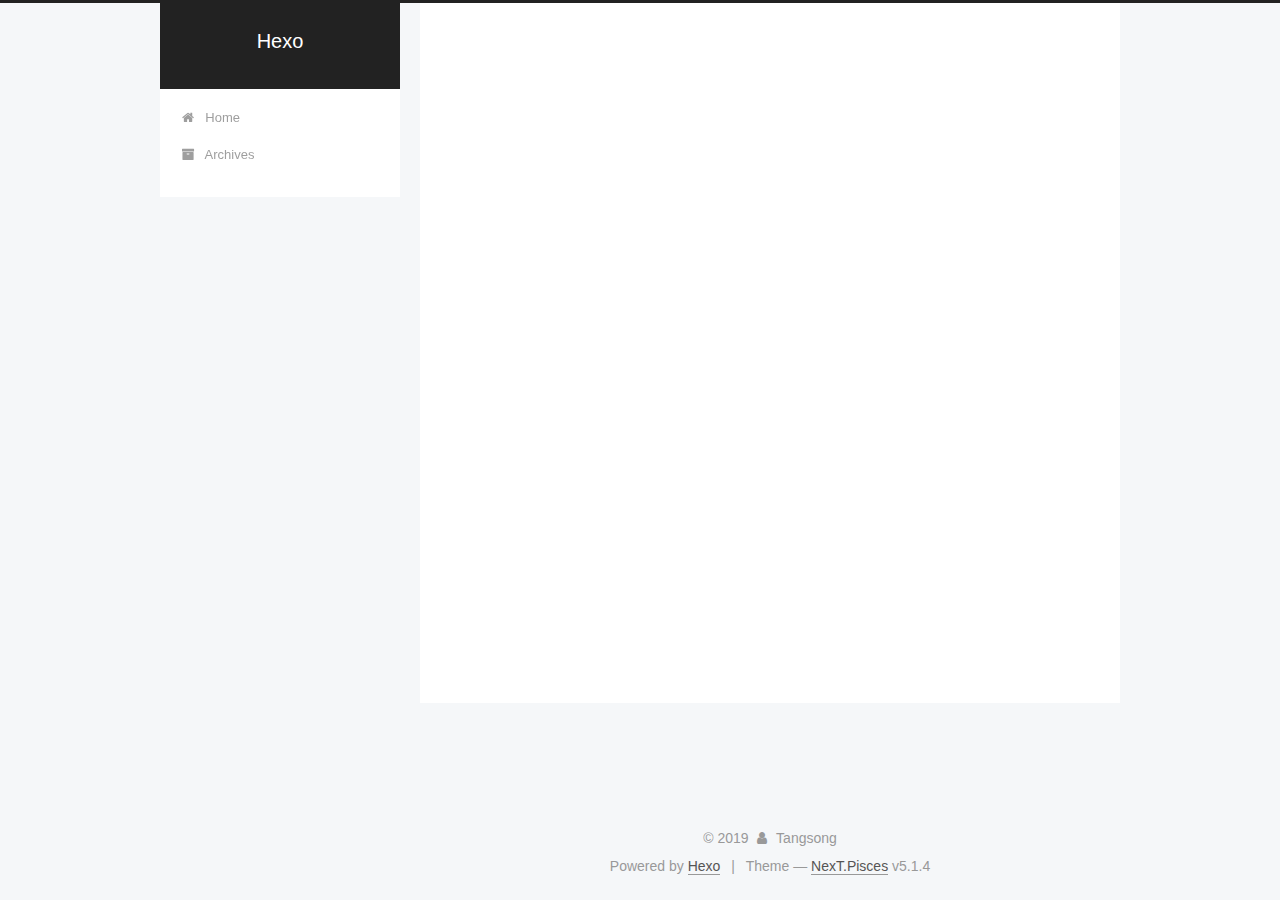
==== commit 784ea5eb: "Site updated: 2019-01-19 17:56:52" ====
--- a/archives/index.html
+++ b/archives/index.html
@@ -312,7 +312,7 @@
         <div class="site-overview">
           <div class="site-author motion-element" itemprop="author" itemscope="" itemtype="http://schema.org/Person">
             
-              <p class="site-author-name" itemprop="name">John Doe</p>
+              <p class="site-author-name" itemprop="name">Tangsong</p>
               <p class="site-description motion-element" itemprop="description"></p>
           </div>
 
@@ -377,7 +377,7 @@
   <span class="with-love">
     <i class="fa fa-user"></i>
   </span>
-  <span class="author" itemprop="copyrightHolder">John Doe</span>
+  <span class="author" itemprop="copyrightHolder">Tangsong</span>
 
   
 </div>
--- a/css/main.css
+++ b/css/main.css
@@ -1823,7 +1823,7 @@
   width: 4px;
   height: 4px;
   border-radius: 50%;
-  background: #ffe0a2;
+  background: #3895ff;
 }
 .links-of-blogroll {
   font-size: 13px;
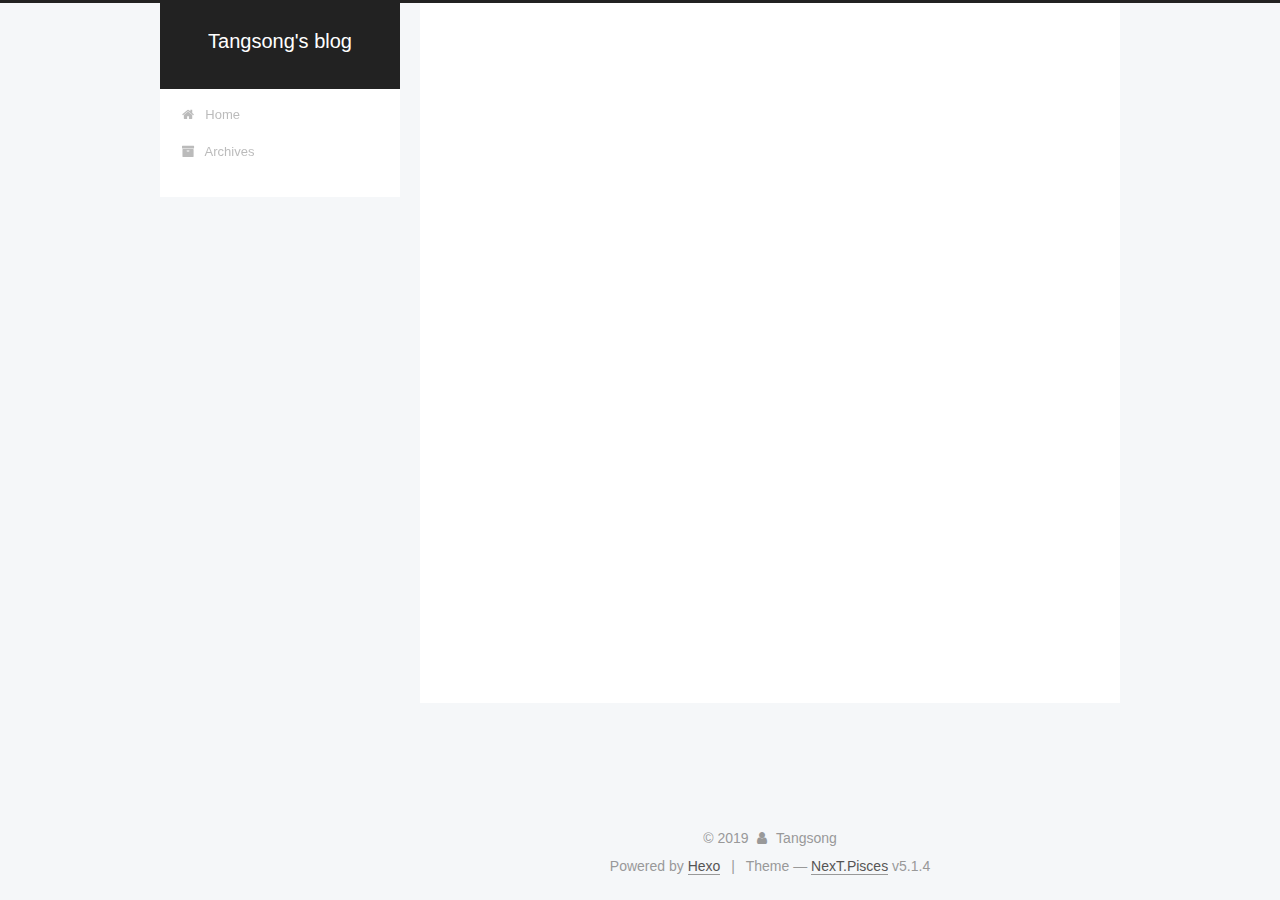
==== commit 60548ba0: "Site updated: 2019-01-19 22:58:24" ====
--- a/archives/index.html
+++ b/archives/index.html
@@ -80,12 +80,12 @@
 
 
 <meta property="og:type" content="website">
-<meta property="og:title" content="Hexo">
+<meta property="og:title" content="Tangsong&#39;s blog">
 <meta property="og:url" content="http://yoursite.com/archives/index.html">
-<meta property="og:site_name" content="Hexo">
+<meta property="og:site_name" content="Tangsong&#39;s blog">
 <meta property="og:locale" content="default">
 <meta name="twitter:card" content="summary">
-<meta name="twitter:title" content="Hexo">
+<meta name="twitter:title" content="Tangsong&#39;s blog">
 
 
 
@@ -121,7 +121,7 @@
 
 
 
-  <title>Archive | Hexo</title>
+  <title>Archive | Tangsong's blog</title>
   
 
 
@@ -151,7 +151,7 @@
     <div class="custom-logo-site-title">
       <a href="/" class="brand" rel="start">
         <span class="logo-line-before"><i></i></span>
-        <span class="site-title">Hexo</span>
+        <span class="site-title">Tangsong's blog</span>
         <span class="logo-line-after"><i></i></span>
       </a>
     </div>
@@ -227,7 +227,7 @@
         
           
         
-        Um..! 1 post. Keep on posting.
+        Um..! 2 posts in total. Keep on posting.
       </span>
 
       
@@ -241,6 +241,41 @@
           <div class="collection-title">
             <h1 class="archive-year" id="archive-year-2019">2019</h1>
           </div>
+        
+        
+
+        
+
+  <article class="post post-type-normal" itemscope="" itemtype="http://schema.org/Article">
+    <header class="post-header">
+
+      <h2 class="post-title">
+        
+            <a class="post-title-link" href="/2019/01/19/KV58学习笔记之GPIO/" itemprop="url">
+              
+                <span itemprop="name">KV58学习笔记之GPIO</span>
+              
+            </a>
+        
+      </h2>
+
+      <div class="post-meta">
+        <time class="post-time" itemprop="dateCreated" datetime="2019-01-19T19:18:58+08:00" content="2019-01-19">
+          01-19
+        </time>
+      </div>
+
+    </header>
+  </article>
+
+
+
+      
+
+        
+        
+        
+
         
         
 
@@ -312,6 +347,8 @@
         <div class="site-overview">
           <div class="site-author motion-element" itemprop="author" itemscope="" itemtype="http://schema.org/Person">
             
+              <img class="site-author-image" itemprop="image" src="/images/头像1.jpg" alt="Tangsong">
+            
               <p class="site-author-name" itemprop="name">Tangsong</p>
               <p class="site-description motion-element" itemprop="description"></p>
           </div>
@@ -323,7 +360,7 @@
               
                 <a href="/archives/">
               
-                  <span class="site-state-item-count">1</span>
+                  <span class="site-state-item-count">2</span>
                   <span class="site-state-item-name">posts</span>
                 </a>
               </div>
@@ -336,7 +373,7 @@
               
               <div class="site-state-item site-state-tags">
                 
-                  <span class="site-state-item-count">1</span>
+                  <span class="site-state-item-count">2</span>
                   <span class="site-state-item-name">tags</span>
                 
               </div>
--- a/css/main.css
+++ b/css/main.css
@@ -1823,7 +1823,7 @@
   width: 4px;
   height: 4px;
   border-radius: 50%;
-  background: #3895ff;
+  background: #db60ff;
 }
 .links-of-blogroll {
   font-size: 13px;
